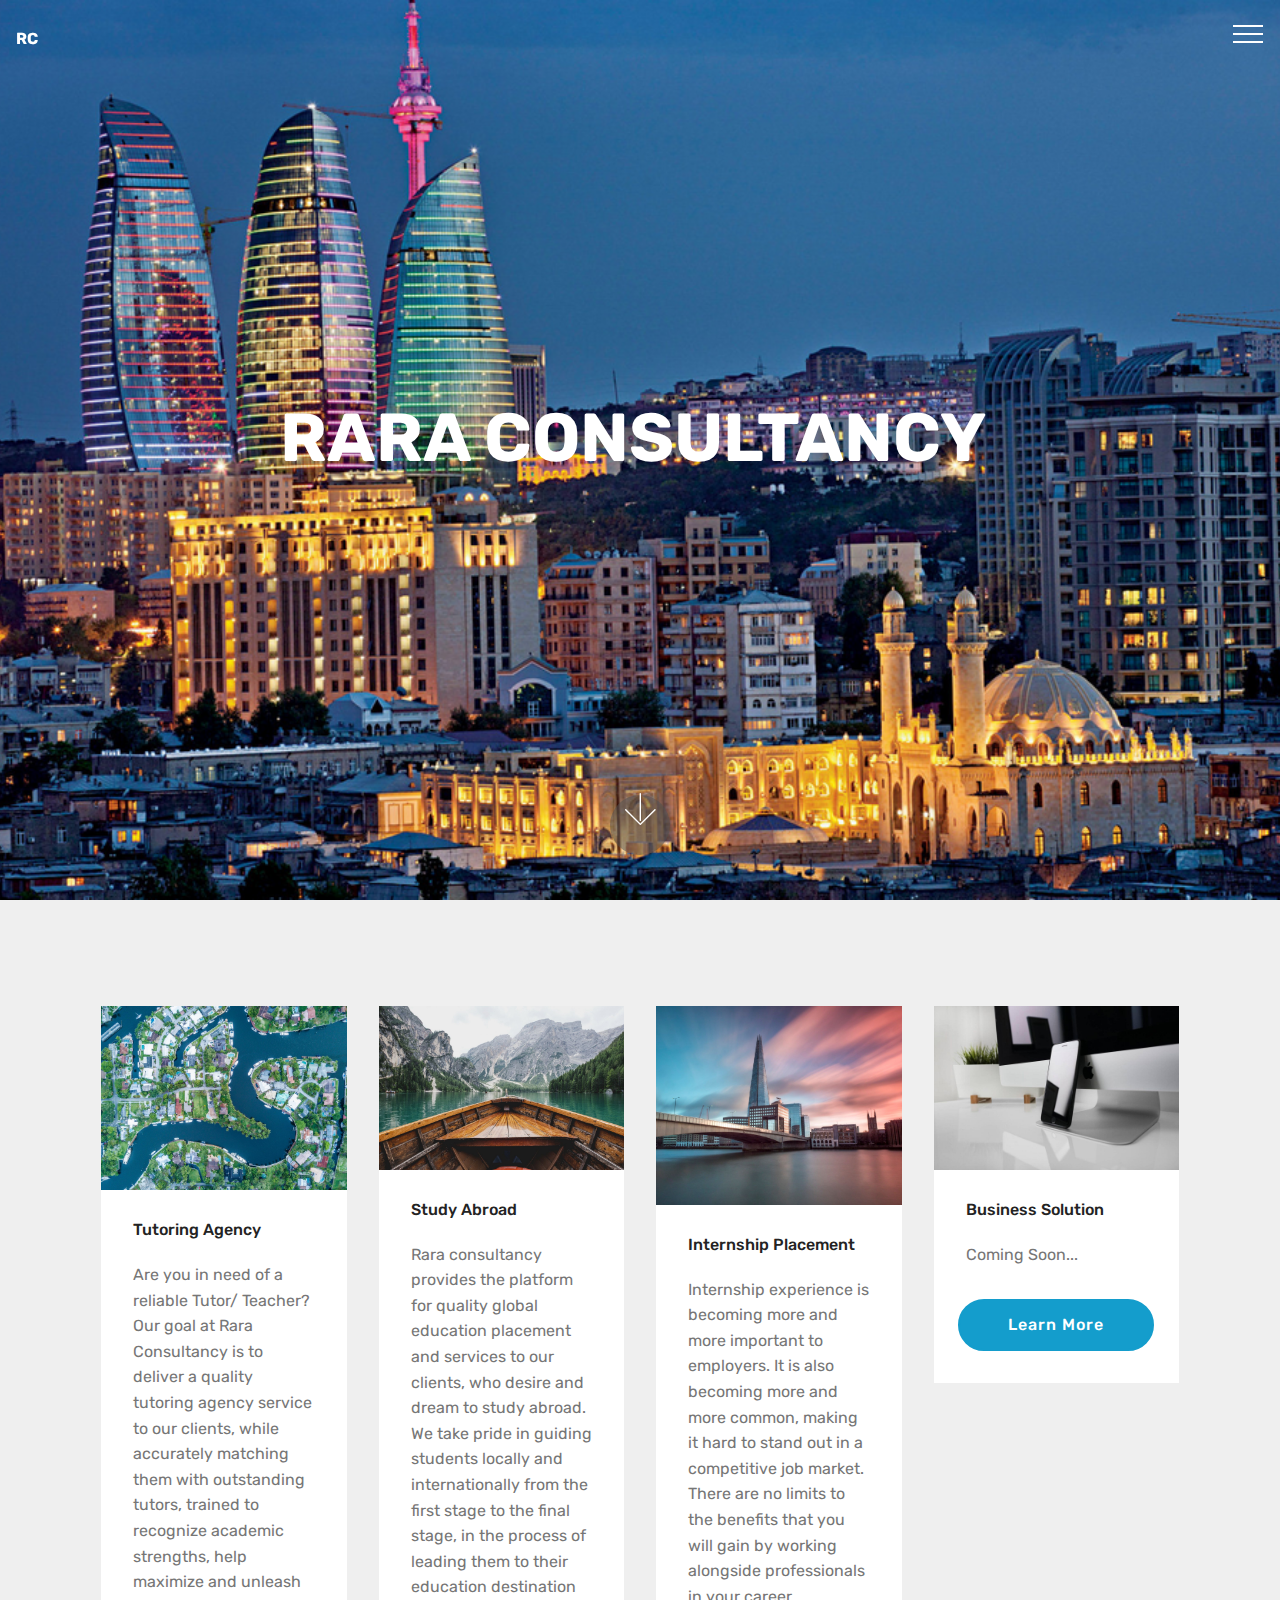
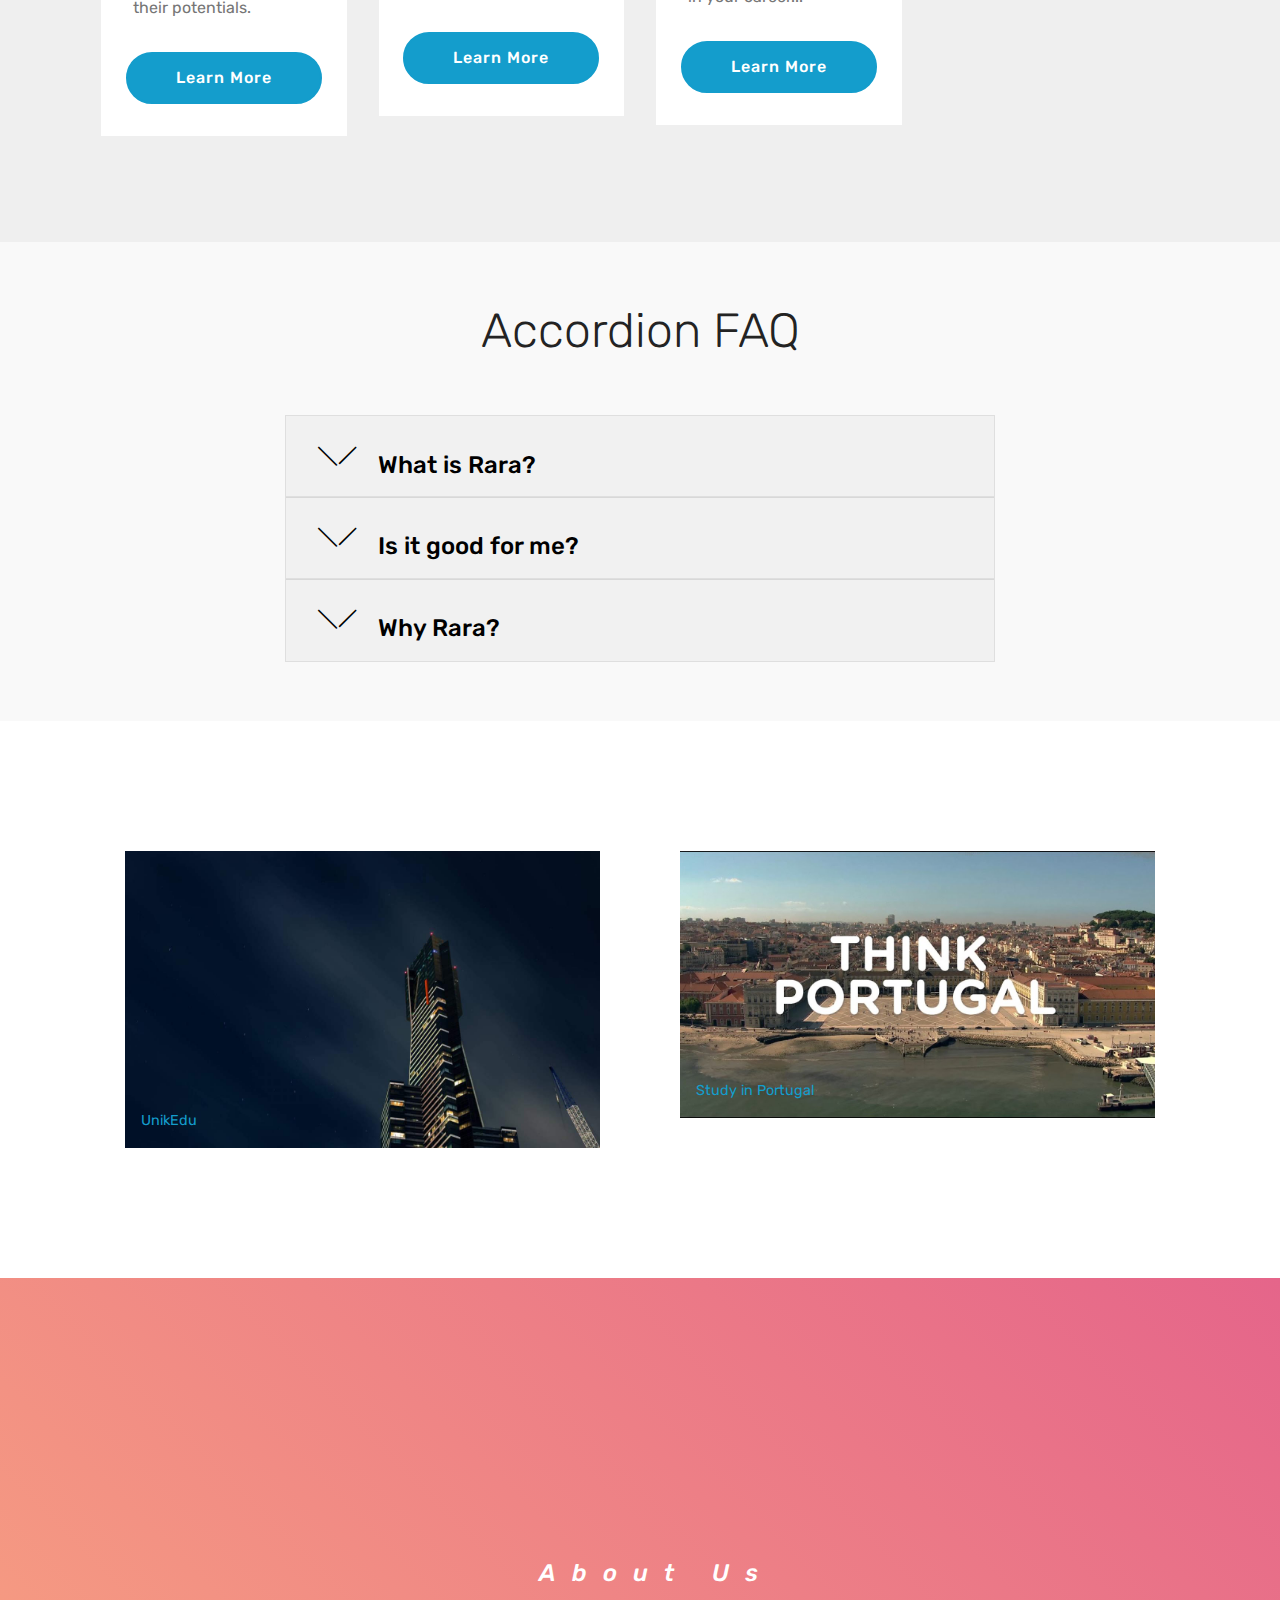
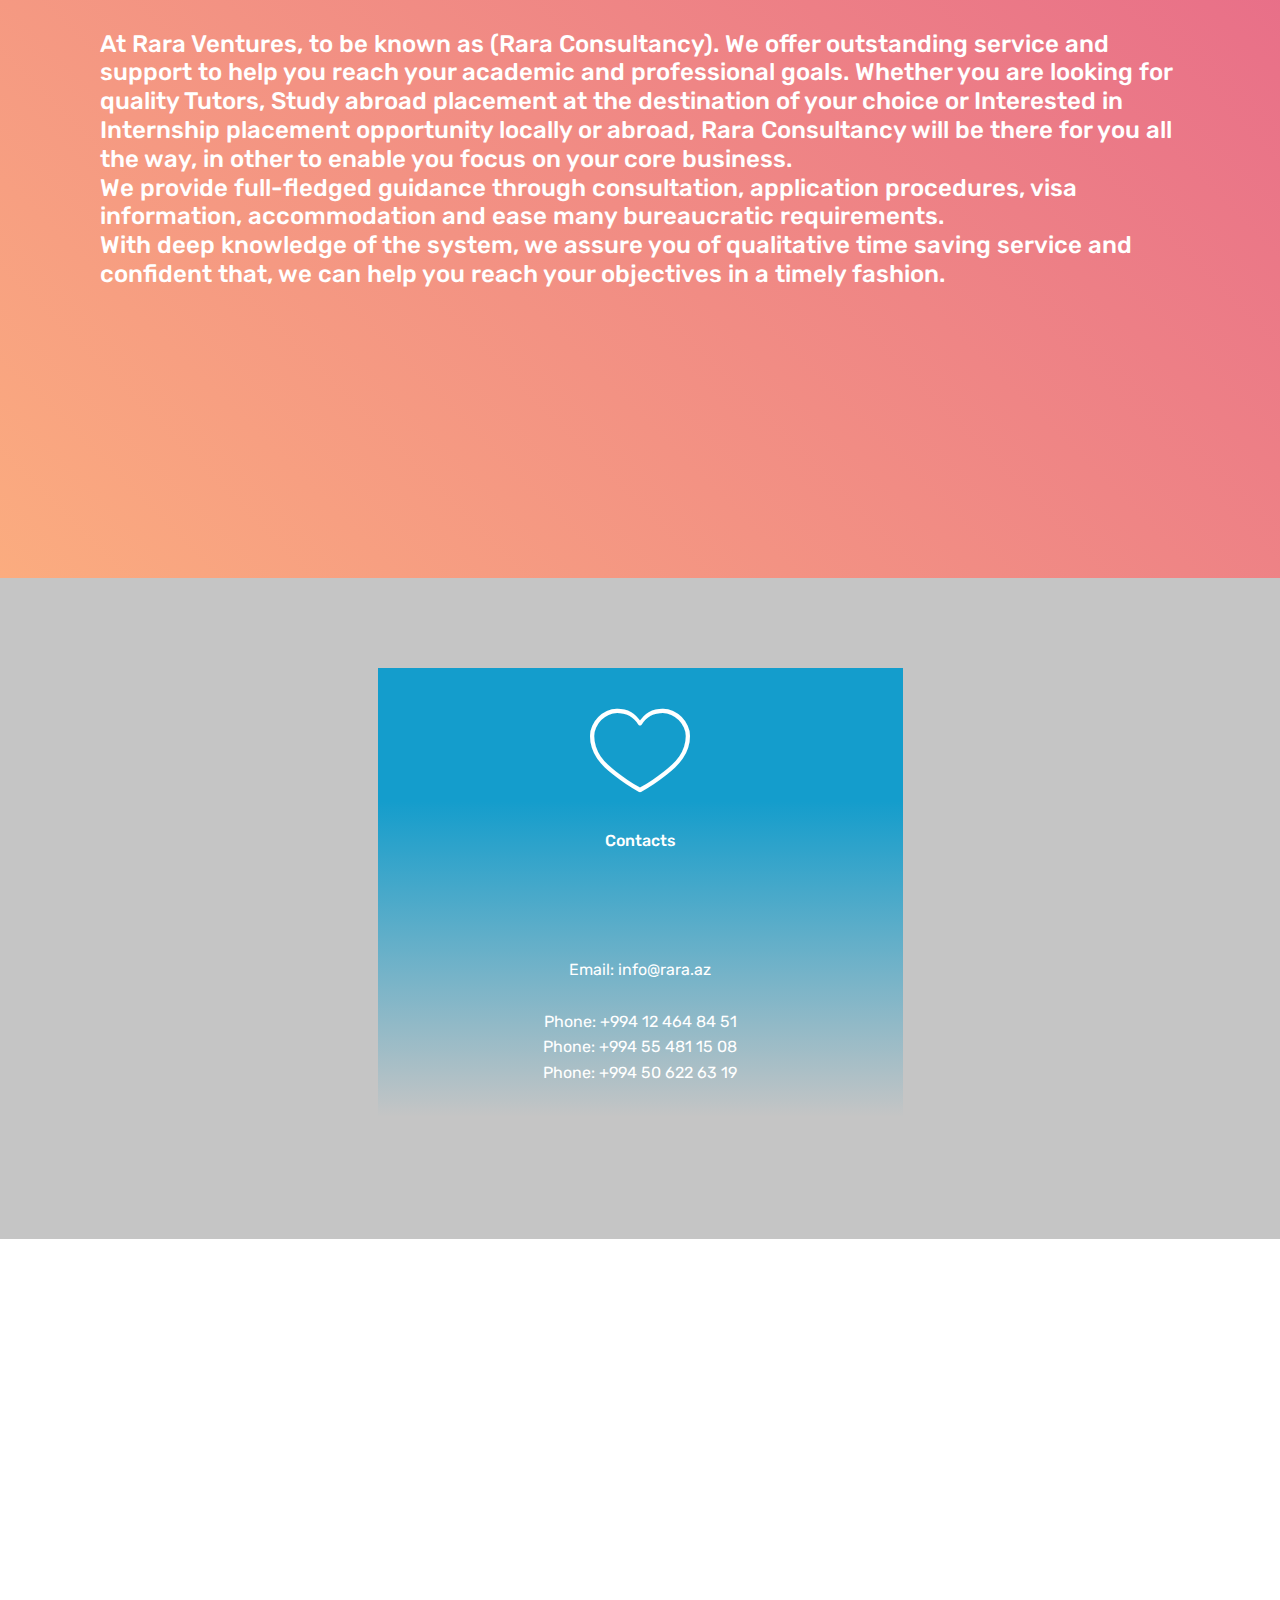
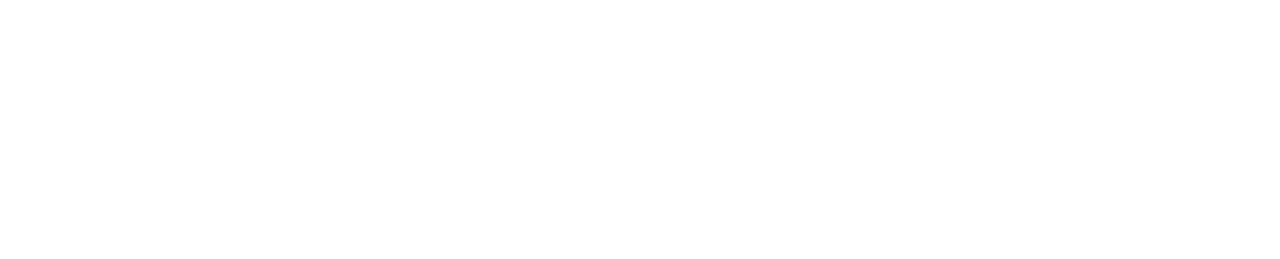
==== index.html @ 23e04c6b "create github pages" ====
<!DOCTYPE html>
<html >
<head>
  <!-- Site made with Mobirise Website Builder v4.6.5, https://mobirise.com -->
  <meta charset="UTF-8">
  <meta http-equiv="X-UA-Compatible" content="IE=edge">
  <meta name="generator" content="Mobirise v4.6.5, mobirise.com">
  <meta name="viewport" content="width=device-width, initial-scale=1, minimum-scale=1">
  <link rel="shortcut icon" href="assets/images/smashicons-128x128-1.png" type="image/x-icon">
  <meta name="description" content="">
  <title>Home</title>
  <link rel="stylesheet" href="assets/web/assets/mobirise-icons/mobirise-icons.css">
  <link rel="stylesheet" href="assets/tether/tether.min.css">
  <link rel="stylesheet" href="assets/soundcloud-plugin/style.css">
  <link rel="stylesheet" href="assets/bootstrap/css/bootstrap.min.css">
  <link rel="stylesheet" href="assets/bootstrap/css/bootstrap-grid.min.css">
  <link rel="stylesheet" href="assets/bootstrap/css/bootstrap-reboot.min.css">
  <link rel="stylesheet" href="assets/socicon/css/styles.css">
  <link rel="stylesheet" href="assets/dropdown/css/style.css">
  <link rel="stylesheet" href="assets/theme/css/style.css">
  <link rel="stylesheet" href="assets/gallery/style.css">
  <link rel="stylesheet" href="assets/mobirise/css/mbr-additional.css" type="text/css">
  
  
  
</head>
<body>
  <section class="menu cid-qKWP7lBrrD" once="menu" id="menu1-5">

    

    <nav class="navbar navbar-expand beta-menu navbar-dropdown align-items-center collapsed bg-color transparent">
        <button class="navbar-toggler navbar-toggler-right" type="button" data-toggle="collapse" data-target="#navbarSupportedContent" aria-controls="navbarSupportedContent" aria-expanded="false" aria-label="Toggle navigation">
            <div class="hamburger">
                <span></span>
                <span></span>
                <span></span>
                <span></span>
            </div>
        </button>
        <div class="menu-logo">
            <div class="navbar-brand">
                
                <span class="navbar-caption-wrap"><a class="navbar-caption text-white display-4" href="index.html">RC</a></span>
            </div>
        </div>
        <div class="collapse navbar-collapse" id="navbarSupportedContent">
            <ul class="navbar-nav nav-dropdown nav-right" data-app-modern-menu="true"><li class="nav-item">
                    <a class="nav-link link text-white display-4" href="index.html">
                        <span class="mbri-home mbr-iconfont mbr-iconfont-btn">Home</span></a>
                </li><li class="nav-item dropdown open">
                    <a class="nav-link link text-white dropdown-toggle display-4" href="https://mobirise.com" data-toggle="dropdown-submenu" aria-expanded="true"><span class="mbri-smile-face mbr-iconfont mbr-iconfont-btn">More</span>
                        </a><div class="dropdown-menu"><a class="text-white dropdown-item display-4" href="index.html#header11-1o">About us</a><div class="dropdown open"><a class="text-white dropdown-item dropdown-toggle display-4" href="https://mobirise.com" aria-expanded="true" data-toggle="dropdown-submenu">Our Services</a><div class="dropdown-menu dropdown-submenu"><a class="text-white dropdown-item display-4" href="page8.html" aria-expanded="false">Tutoring agency</a><a class="text-white dropdown-item display-4" href="page9.html" aria-expanded="false">Study abroad</a><div class="dropdown"><a class="text-white dropdown-item dropdown-toggle display-4" href="https://mobirise.com" aria-expanded="false" data-toggle="dropdown-submenu">Internship placement</a><div class="dropdown-menu dropdown-submenu"><a class="text-white dropdown-item display-4" href="page10.html" aria-expanded="false">Apply-now</a></div></div><a class="text-white dropdown-item display-4" href="page11.html" aria-expanded="false">Business solution</a><a class="text-white dropdown-item display-4" href="page12.html" aria-expanded="false">English conversation</a></div></div><a class="text-white dropdown-item display-4" href="page4.html" aria-expanded="false">Tutor Request</a><a class="text-white dropdown-item display-4" href="page5.html" aria-expanded="false">Become a Tutor</a><div class="dropdown"><a class="text-white dropdown-item dropdown-toggle display-4" href="https://mobirise.com" aria-expanded="false" data-toggle="dropdown-submenu">Parthner with Us</a><div class="dropdown-menu dropdown-submenu"><a class="text-white dropdown-item display-4" href="page6.html" aria-expanded="false">Company</a><a class="text-white dropdown-item display-4" href="page7.html" aria-expanded="false">Agency / Institutions</a></div></div><a class="text-white dropdown-item display-4" href="index.html#features8-3a" aria-expanded="false">Contact</a></div>
                </li></ul>
            
        </div>
    </nav>
</section>

<section class="engine"><a href="https://mobirise.ws/h">make your own website</a></section><section class="cid-qKWOVXdc7Q mbr-fullscreen mbr-parallax-background" id="header2-4">

    

    

    <div class="container align-center">
        <div class="row justify-content-md-center">
            <div class="mbr-white col-md-10">
                <h1 class="mbr-section-title mbr-bold pb-3 mbr-fonts-style display-1">RARA CONSULTANCY&nbsp;</h1>
                
                
                
            </div>
        </div>
    </div>
    <div class="mbr-arrow hidden-sm-down" aria-hidden="true">
        <a href="#next">
            <i class="mbri-down mbr-iconfont"></i>
        </a>
    </div>
</section>

<section class="features3 cid-qKX1UUHc6v" id="features3-h">

    

    
    <div class="container">
        <div class="media-container-row">
            <div class="card p-3 col-12 col-md-6 col-lg-3">
                <div class="card-wrapper">
                    <div class="card-img">
                        <img src="assets/images/mbr-1441x1080.jpg" alt="Mobirise" title="">
                    </div>
                    <div class="card-box">
                        <h4 class="card-title mbr-fonts-style display-7">Tutoring Agency</h4>
                        <p class="mbr-text mbr-fonts-style display-7">
                            Are you in need of a reliable Tutor/ Teacher? Our goal at Rara Consultancy is to deliver a quality tutoring agency service to our clients, while accurately matching them with outstanding tutors, trained to recognize academic strengths, help maximize and unleash their potentials.
                        </p>
                    </div>
                    <div class="mbr-section-btn text-center"><a href="page8.html" class="btn btn-primary display-4">
                            Learn More
                        </a></div>
                </div>
            </div>

            <div class="card p-3 col-12 col-md-6 col-lg-3">
                <div class="card-wrapper">
                    <div class="card-img">
                        <img src="assets/images/mbr-1620x1080.jpg" alt="Mobirise" title="">
                    </div>
                    <div class="card-box">
                        <h4 class="card-title mbr-fonts-style display-7">Study Abroad</h4>
                        <p class="mbr-text mbr-fonts-style display-7">
                            Rara consultancy provides the platform for quality global education placement and services to our clients, who desire and dream to study abroad. We take pride in guiding students locally and internationally from the first stage to the final stage, in the process of leading them to their education destination
                        </p>
                    </div>
                    <div class="mbr-section-btn text-center"><a href="page9.html" class="btn btn-primary display-4">
                            Learn More
                        </a></div>
                </div>
            </div>

            <div class="card p-3 col-12 col-md-6 col-lg-3">
                <div class="card-wrapper">
                    <div class="card-img">
                        <img src="assets/images/mbr-1335x1080.jpg" alt="Mobirise" title="">
                    </div>
                    <div class="card-box">
                        <h4 class="card-title mbr-fonts-style display-7">Internship Placement</h4>
                        <p class="mbr-text mbr-fonts-style display-7">
                            Internship experience is becoming more and more important to employers. It is also becoming more and more common, making it hard to stand out in a competitive job market. There are no limits to the benefits that you will gain by working alongside professionals in your career...
                        </p>
                    </div>
                    <div class="mbr-section-btn text-center"><a href="page13.html" class="btn btn-primary display-4">
                            Learn More
                        </a></div>
                </div>
            </div>

            <div class="card p-3 col-12 col-md-6 col-lg-3">
                <div class="card-wrapper">
                    <div class="card-img">
                        <img src="assets/images/01.jpg" alt="Mobirise">
                    </div>
                    <div class="card-box">
                        <h4 class="card-title mbr-fonts-style display-7">Business Solution</h4>
                        <p class="mbr-text mbr-fonts-style display-7">
                           Coming Soon...</p>
                    </div>
                    <div class="mbr-section-btn text-center"><a href="page11.html" class="btn btn-primary display-4">
                            Learn More
                        </a></div>
                </div>
            </div>
        </div>
    </div>
</section>

<section class="accordion1 cid-qKWX88r9qv" id="accordion1-c">

    

    
    <div class="container">
        <div class="media-container-row">
            <div class="col-12 col-md-8">
                <div class="section-head text-center space30">
                    <h2 class="mbr-section-title pb-5 mbr-fonts-style display-2">
                        Accordion FAQ
                    </h2>
                </div>
                <div class="clearfix"></div>
                <div id="bootstrap-accordion_3" class="panel-group accordionStyles accordion" role="tablist" aria-multiselectable="true">
                    <div class="card">
                        <div class="card-header" role="tab" id="headingOne">
                            <a role="button" class="panel-title collapsed text-black" data-toggle="collapse" data-core="" href="#collapse1_3" aria-expanded="false" aria-controls="collapse1">
                                <h4 class="mbr-fonts-style display-5">
                                    <span class="sign mbr-iconfont mbri-arrow-down inactive"></span>
                                    What is Rara?
                                </h4>
                            </a>
                        </div>
                        <div id="collapse1_3" class="panel-collapse noScroll collapse " role="tabpanel" aria-labelledby="headingOne" data-parent="#bootstrap-accordion_3">
                            <div class="panel-body p-4">
                                <p class="mbr-fonts-style panel-text display-7">
                                   eeee</p>
                            </div>
                        </div>
                    </div>
                    <div class="card">
                        <div class="card-header" role="tab" id="headingTwo">
                            <a role="button" class="collapsed panel-title text-black" data-toggle="collapse" data-core="" href="#collapse2_3" aria-expanded="false" aria-controls="collapse2">
                                <h4 class="mbr-fonts-style display-5">
                                    <span class="sign mbr-iconfont mbri-arrow-down inactive"></span> Is it good for me?
                               </h4>
                            </a>
                            
                        </div>
                        <div id="collapse2_3" class="panel-collapse noScroll collapse" role="tabpanel" aria-labelledby="headingTwo" data-parent="#bootstrap-accordion_3">
                            <div class="panel-body p-4">
                                <p class="mbr-fonts-style panel-text display-7">
                                   rrrr</p>
                            </div>
                        </div>
                    </div>
                    <div class="card">
                        <div class="card-header" role="tab" id="headingThree">
                            <a role="button" class="collapsed text-black panel-title" data-toggle="collapse" data-core="" href="#collapse3_3" aria-expanded="false" aria-controls="collapse3">
                                <h4 class="mbr-fonts-style display-5">
                                    <span class="sign mbr-iconfont mbri-arrow-down inactive"></span> Why Rara?
                                </h4>
                            </a>
                        </div>
                        <div id="collapse3_3" class="panel-collapse noScroll collapse" role="tabpanel" aria-labelledby="headingThree" data-parent="#bootstrap-accordion_3">
                            <div class="panel-body p-4">
                                <p class="mbr-fonts-style panel-text display-7">rrrrr</p>
                            </div>
                        </div>
                    </div>
                    
                    
                    
                </div>
            </div>
        </div>
    </div>
</section>

<section class="mbr-gallery mbr-slider-carousel cid-qLdUeQg027" id="gallery1-1i">

    

    <div class="container">
        <div><!-- Filter --><!-- Gallery --><div class="mbr-gallery-row"><div class="mbr-gallery-layout-default"><div><div><div class="mbr-gallery-item mbr-gallery-item--p5" data-video-url="false" data-tags="Responsive"><div href="#lb-gallery1-1i" data-slide-to="0" data-toggle="modal"><img src="assets/images/gallery06.jpg" alt=""><span class="icon-focus"></span><span class="mbr-gallery-title mbr-fonts-style display-7"><a href="page2.html">UnikEdu</a></span></div></div><div class="mbr-gallery-item mbr-gallery-item--p5 video-slide" data-video-url="https://youtu.be/wBL8dC7_obY" data-tags="Animated"><div href="#lb-gallery1-1i" data-slide-to="1" data-toggle="modal"><div></div><img alt="" src="assets/images/2018-2-6-13-43-27-65186.jpg"><span class="icon-video"></span><span class="mbr-gallery-title mbr-fonts-style display-7"><a href="https://raraconsultancy.github.io/">Study in Portugal</a></span></div></div></div></div><div class="clearfix"></div></div></div><!-- Lightbox --><div data-app-prevent-settings="" class="mbr-slider modal fade carousel slide" tabindex="-1" data-keyboard="true" data-interval="false" id="lb-gallery1-1i"><div class="modal-dialog"><div class="modal-content"><div class="modal-body"><div class="carousel-inner"><div class="carousel-item"><img src="assets/images/gallery06.jpg" alt=""></div><div class="carousel-item active video-container"><img src="assets/images/gallery07.jpg" alt=""></div></div><a class="carousel-control carousel-control-prev" role="button" data-slide="prev" href="#lb-gallery1-1i"><span class="mbri-left mbr-iconfont" aria-hidden="true"></span><span class="sr-only">Previous</span></a><a class="carousel-control carousel-control-next" role="button" data-slide="next" href="#lb-gallery1-1i"><span class="mbri-right mbr-iconfont" aria-hidden="true"></span><span class="sr-only">Next</span></a><a class="close" href="#" role="button" data-dismiss="modal"><span class="sr-only">Close</span></a></div></div></div></div></div>
    </div>

</section>

<section class="header11 cid-qNdEJYADoC mbr-fullscreen" id="header11-1o">

    <!-- Block parameters controls (Blue "Gear" panel) -->
    
    <!-- End block parameters -->

    
    <div class="container align-left">
        <div class="media-container-column mbr-white col-md-12">
            <h3 class="mbr-section-subtitle py-3 mbr-fonts-style display-5">&nbsp; &nbsp; &nbsp; &nbsp; &nbsp; &nbsp; &nbsp; &nbsp; &nbsp; &nbsp; About Us</h3>
            <h1 class="mbr-section-title py-3 mbr-fonts-style display-5">At Rara Ventures, to be known as (Rara Consultancy). We offer outstanding service and support to help you reach your academic and professional goals. Whether you are looking for quality Tutors, Study abroad placement at the destination of your choice or Interested in Internship placement opportunity locally or abroad, Rara Consultancy will be there for you all the way, in other to enable you focus on your core business.
<div>
</div><div>We provide full-fledged guidance through consultation, application procedures, visa information, accommodation and ease many bureaucratic requirements.
</div><div>
</div><div>With deep knowledge of the system, we assure you of qualitative time saving service and confident that, we can help you reach your objectives in a timely fashion.</div></h1>
            
            
        </div>
    </div>

    
</section>

<section class="features8 cid-qNeknjpZY9 mbr-parallax-background" id="features8-3a">

    

    <div class="mbr-overlay" style="opacity: 0.2; background-color: rgb(35, 35, 35);">
    </div>

    <div class="container">
        <div class="media-container-row">

            <div class="card  col-12 col-md-6">
                <div class="card-img">
                    <span class="mbr-iconfont mbri-hearth"></span>
                </div>
                <div class="card-box align-center">
                    <h4 class="card-title mbr-fonts-style display-7">Contacts</h4>
                    <p class="mbr-text mbr-fonts-style display-7"><br><br>
<br>Email: info@rara.az                    
<br>
<br>Phone: +994 12 464 84 51 <br>              Phone: +994 55 481 15 08
<br>Phone: +994 50 622 63 19<br></p>
                    
                </div>
            </div>

            

            

            
        </div>
    </div>
</section>

<section class="cid-qNdFnEukZH mbr-reveal" id="footer2-1p">

    

    

    <div class="container">
        <div class="media-container-row content mbr-white">
            <div class="col-12 col-md-3 mbr-fonts-style display-7">
                <p class="mbr-text">
                    <strong>Address</strong>
                    <br>
                    <br>Baki , Nərimanov, Ə.Rəcəbli-2&nbsp;<br>küç 30&nbsp;<br>(Srat Store ,3-cü mərtəbə )<br><br><br><strong>Contacts</strong>&nbsp;<br><br></p><h6>Email: info@rara.az &nbsp; &nbsp; &nbsp; &nbsp; &nbsp; &nbsp; &nbsp; &nbsp; &nbsp; &nbsp;</h6>Phone: +994 12 464 84 51 &nbsp; &nbsp; &nbsp; &nbsp; &nbsp; &nbsp; &nbsp; Phone: +994 55 481 15 08<br>Phone: +994 50 622 63 19<br><br><p></p>
            </div>
            <div class="col-12 col-md-3 mbr-fonts-style display-7">
                <p class="mbr-text"><br>
                    <br><br></p>
            </div>
            <div class="col-12 col-md-6">
                <div class="google-map"><iframe frameborder="0" style="border:0" src="https://www.google.com/maps/embed/v1/place?key=AIzaSyA0Dx_boXQiwvdz8sJHoYeZNVTdoWONYkU&amp;q=place_id:ChIJeYfUj1Z9MEARqQdgDS8yzJ4" allowfullscreen=""></iframe></div>
            </div>
        </div>
        <div class="footer-lower">
            <div class="media-container-row">
                <div class="col-sm-12">
                    <hr>
                </div>
            </div>
            <div class="media-container-row mbr-white">
                <div class="col-sm-6 copyright">
                    <p class="mbr-text mbr-fonts-style display-7">
                        © Copyright 2018 RARA - All Rights Reserved &nbsp; &nbsp; &nbsp; &nbsp; &nbsp; &nbsp; &nbsp; &nbsp; &nbsp; <br>&nbsp;<a href="https://www.instagram.com/emin__i/">Developer : &nbsp;Emin Ismayilov &nbsp;( intagram: emin__i )&nbsp;</a></p>
                </div>
                <div class="col-md-6">
                    <div class="social-list align-right">
                        <div class="soc-item">
                            <a href="https://www.instagram.com/emin__i/">
                                <span class="mbr-iconfont mbr-iconfont-social socicon-instagram socicon"></span>
                            </a>
                        </div>
                        
                        
                        
                        
                        
                    </div>
                </div>
            </div>
        </div>
    </div>
</section>


  <script src="assets/web/assets/jquery/jquery.min.js"></script>
  <script src="assets/popper/popper.min.js"></script>
  <script src="assets/tether/tether.min.js"></script>
  <script src="assets/bootstrap/js/bootstrap.min.js"></script>
  <script src="assets/dropdown/js/script.min.js"></script>
  <script src="assets/touchswipe/jquery.touch-swipe.min.js"></script>
  <script src="assets/smoothscroll/smooth-scroll.js"></script>
  <script src="assets/mbr-switch-arrow/mbr-switch-arrow.js"></script>
  <script src="assets/masonry/masonry.pkgd.min.js"></script>
  <script src="assets/imagesloaded/imagesloaded.pkgd.min.js"></script>
  <script src="assets/bootstrapcarouselswipe/bootstrap-carousel-swipe.js"></script>
  <script src="assets/vimeoplayer/jquery.mb.vimeo_player.js"></script>
  <script src="assets/parallax/jarallax.min.js"></script>
  <script src="assets/theme/js/script.js"></script>
  <script src="assets/gallery/player.min.js"></script>
  <script src="assets/gallery/script.js"></script>
  <script src="assets/slidervideo/script.js"></script>
  
  
</body>
</html>
---- assets/web/assets/mobirise-icons/mobirise-icons.css ----
@font-face {
  font-family: 'MobiriseIcons';
  src:  url('mobirise-icons.eot?spat4u');
  src:  url('mobirise-icons.eot?spat4u#iefix') format('embedded-opentype'),
    url('mobirise-icons.ttf?spat4u') format('truetype'),
    url('mobirise-icons.woff?spat4u') format('woff'),
    url('mobirise-icons.svg?spat4u#MobiriseIcons') format('svg');
  font-weight: normal;
  font-style: normal;
}

[class^="mbri-"], [class*=" mbri-"] {
  /* use !important to prevent issues with browser extensions that change fonts */
  font-family: MobiriseIcons !important;
  speak: none;
  font-style: normal;
  font-weight: normal;
  font-variant: normal;
  text-transform: none;
  line-height: 1;

  /* Better Font Rendering =========== */
  -webkit-font-smoothing: antialiased;
  -moz-osx-font-smoothing: grayscale;
}

.mbri-add-submenu:before {
  content: "\e900";
}
.mbri-alert:before {
  content: "\e901";
}
.mbri-align-center:before {
  content: "\e902";
}
.mbri-align-justify:before {
  content: "\e903";
}
.mbri-align-left:before {
  content: "\e904";
}
.mbri-align-right:before {
  content: "\e905";
}
.mbri-android:before {
  content: "\e906";
}
.mbri-apple:before {
  content: "\e907";
}
.mbri-arrow-down:before {
  content: "\e908";
}
.mbri-arrow-next:before {
  content: "\e909";
}
.mbri-arrow-prev:before {
  content: "\e90a";
}
.mbri-arrow-up:before {
  content: "\e90b";
}
.mbri-bold:before {
  content: "\e90c";
}
.mbri-bookmark:before {
  content: "\e90d";
}
.mbri-bootstrap:before {
  content: "\e90e";
}
.mbri-briefcase:before {
  content: "\e90f";
}
.mbri-browse:before {
  content: "\e910";
}
.mbri-bulleted-list:before {
  content: "\e911";
}
.mbri-calendar:before {
  content: "\e912";
}
.mbri-camera:before {
  content: "\e913";
}
.mbri-cart-add:before {
  content: "\e914";
}
.mbri-cart-full:before {
  content: "\e915";
}
.mbri-cash:before {
  content: "\e916";
}
.mbri-change-style:before {
  content: "\e917";
}
.mbri-chat:before {
  content: "\e918";
}
.mbri-clock:before {
  content: "\e919";
}
.mbri-close:before {
  content: "\e91a";
}
.mbri-cloud:before {
  content: "\e91b";
}
.mbri-code:before {
  content: "\e91c";
}
.mbri-contact-form:before {
  content: "\e91d";
}
.mbri-credit-card:before {
  content: "\e91e";
}
.mbri-cursor-click:before {
  content: "\e91f";
}
.mbri-cust-feedback:before {
  content: "\e920";
}
.mbri-database:before {
  content: "\e921";
}
.mbri-delivery:before {
  content: "\e922";
}
.mbri-desktop:before {
  content: "\e923";
}
.mbri-devices:before {
  content: "\e924";
}
.mbri-down:before {
  content: "\e925";
}
.mbri-download:before {
  content: "\e989";
}
.mbri-drag-n-drop:before {
  content: "\e927";
}
.mbri-drag-n-drop2:before {
  content: "\e928";
}
.mbri-edit:before {
  content: "\e929";
}
.mbri-edit2:before {
  content: "\e92a";
}
.mbri-error:before {
  content: "\e92b";
}
.mbri-extension:before {
  content: "\e92c";
}
.mbri-features:before {
  content: "\e92d";
}
.mbri-file:before {
  content: "\e92e";
}
.mbri-flag:before {
  content: "\e92f";
}
.mbri-folder:before {
  content: "\e930";
}
.mbri-gift:before {
  content: "\e931";
}
.mbri-github:before {
  content: "\e932";
}
.mbri-globe:before {
  content: "\e933";
}
.mbri-globe-2:before {
  content: "\e934";
}
.mbri-growing-chart:before {
  content: "\e935";
}
.mbri-hearth:before {
  content: "\e936";
}
.mbri-help:before {
  content: "\e937";
}
.mbri-home:before {
  content: "\e938";
}
.mbri-hot-cup:before {
  content: "\e939";
}
.mbri-idea:before {
  content: "\e93a";
}
.mbri-image-gallery:before {
  content: "\e93b";
}
.mbri-image-slider:before {
  content: "\e93c";
}
.mbri-info:before {
  content: "\e93d";
}
.mbri-italic:before {
  content: "\e93e";
}
.mbri-key:before {
  content: "\e93f";
}
.mbri-laptop:before {
  content: "\e940";
}
.mbri-layers:before {
  content: "\e941";
}
.mbri-left-right:before {
  content: "\e942";
}
.mbri-left:before {
  content: "\e943";
}
.mbri-letter:before {
  content: "\e944";
}
.mbri-like:before {
  content: "\e945";
}
.mbri-link:before {
  content: "\e946";
}
.mbri-lock:before {
  content: "\e947";
}
.mbri-login:before {
  content: "\e948";
}
.mbri-logout:before {
  content: "\e949";
}
.mbri-magic-stick:before {
  content: "\e94a";
}
.mbri-map-pin:before {
  content: "\e94b";
}
.mbri-menu:before {
  content: "\e94c";
}
.mbri-mobile:before {
  content: "\e94d";
}
.mbri-mobile2:before {
  content: "\e94e";
}
.mbri-mobirise:before {
  content: "\e94f";
}
.mbri-more-horizontal:before {
  content: "\e950";
}
.mbri-more-vertical:before {
  content: "\e951";
}
.mbri-music:before {
  content: "\e952";
}
.mbri-new-file:before {
  content: "\e953";
}
.mbri-numbered-list:before {
  content: "\e954";
}
.mbri-opened-folder:before {
  content: "\e955";
}
.mbri-pages:before {
  content: "\e956";
}
.mbri-paper-plane:before {
  content: "\e957";
}
.mbri-paperclip:before {
  content: "\e958";
}
.mbri-photo:before {
  content: "\e959";
}
.mbri-photos:before {
  content: "\e95a";
}
.mbri-pin:before {
  content: "\e95b";
}
.mbri-play:before {
  content: "\e95c";
}
.mbri-plus:before {
  content: "\e95d";
}
.mbri-preview:before {
  content: "\e95e";
}
.mbri-print:before {
  content: "\e95f";
}
.mbri-protect:before {
  content: "\e960";
}
.mbri-question:before {
  content: "\e961";
}
.mbri-quote-left:before {
  content: "\e962";
}
.mbri-quote-right:before {
  content: "\e963";
}
.mbri-refresh:before {
  content: "\e964";
}
.mbri-responsive:before {
  content: "\e965";
}
.mbri-right:before {
  content: "\e966";
}
.mbri-rocket:before {
  content: "\e967";
}
.mbri-sad-face:before {
  content: "\e968";
}
.mbri-sale:before {
  content: "\e969";
}
.mbri-save:before {
  content: "\e96a";
}
.mbri-search:before {
  content: "\e96b";
}
.mbri-setting:before {
  content: "\e96c";
}
.mbri-setting2:before {
  content: "\e96d";
}
.mbri-setting3:before {
  content: "\e96e";
}
.mbri-share:before {
  content: "\e96f";
}
.mbri-shopping-bag:before {
  content: "\e970";
}
.mbri-shopping-basket:before {
  content: "\e971";
}
.mbri-shopping-cart:before {
  content: "\e972";
}
.mbri-sites:before {
  content: "\e973";
}
.mbri-smile-face:before {
  content: "\e974";
}
.mbri-speed:before {
  content: "\e975";
}
.mbri-star:before {
  content: "\e976";
}
.mbri-success:before {
  content: "\e977";
}
.mbri-sun:before {
  content: "\e978";
}
.mbri-sun2:before {
  content: "\e979";
}
.mbri-tablet:before {
  content: "\e97a";
}
.mbri-tablet-vertical:before {
  content: "\e97b";
}
.mbri-target:before {
  content: "\e97c";
}
.mbri-timer:before {
  content: "\e97d";
}
.mbri-to-ftp:before {
  content: "\e97e";
}
.mbri-to-local-drive:before {
  content: "\e97f";
}
.mbri-touch-swipe:before {
  content: "\e980";
}
.mbri-touch:before {
  content: "\e981";
}
.mbri-trash:before {
  content: "\e982";
}
.mbri-underline:before {
  content: "\e983";
}
.mbri-unlink:before {
  content: "\e984";
}
.mbri-unlock:before {
  content: "\e985";
}
.mbri-up-down:before {
  content: "\e986";
}
.mbri-up:before {
  content: "\e987";
}
.mbri-update:before {
  content: "\e988";
}
.mbri-upload:before {
 content: "\e926"; 
}
.mbri-user:before {
  content: "\e98a";
}
.mbri-user2:before {
  content: "\e98b";
}
.mbri-users:before {
  content: "\e98c";
}
.mbri-video:before {
  content: "\e98d";
}
.mbri-video-play:before {
  content: "\e98e";
}
.mbri-watch:before {
  content: "\e98f";
}
.mbri-website-theme:before {
  content: "\e990";
}
.mbri-wifi:before {
  content: "\e991";
}
.mbri-windows:before {
  content: "\e992";
}
.mbri-zoom-out:before {
  content: "\e993";
}
.mbri-redo:before {
  content: "\e994";
}
.mbri-undo:before {
  content: "\e995";
}
---- assets/soundcloud-plugin/style.css ----
.addons-container {
  position: relative;
  margin-left: auto;
  margin-right: auto;
  padding-right: 15px;
  padding-left: 15px; }
  @media (min-width: 576px) {
    .addons-container {
      padding-right: 15px;
      padding-left: 15px; } }
  @media (min-width: 768px) {
    .addons-container {
      padding-right: 15px;
      padding-left: 15px; } }
  @media (min-width: 992px) {
    .addons-container {
      padding-right: 15px;
      padding-left: 15px; } }
  @media (min-width: 1200px) {
    .addons-container {
      padding-right: 15px;
      padding-left: 15px; } }
  @media (min-width: 576px) {
    .addons-container {
      width: 540px;
      max-width: 100%; } }
  @media (min-width: 768px) {
    .addons-container {
      width: 720px;
      max-width: 100%; } }
  @media (min-width: 992px) {
    .addons-container {
      width: 960px;
      max-width: 100%; } }
  @media (min-width: 1200px) {
    .addons-container {
      width: 1140px;
      max-width: 100%; } }

.addons-container-inner{
    position: relative;
    width: 100%;
    min-height: 1px;
    padding-right: 15px;
    padding-left: 15px;
}
@media (min-width: 567px) {
    .addons-container-inner{
        -ms-flex: 0 0 66.666667%;
        flex: 0 0 66.666667%;
        max-width: 66.666667%;
    }
}
.addons-row{
    display: flex;
    justify-content:center;
}
---- assets/socicon/css/styles.css ----
@charset "UTF-8";

@font-face {
  font-family: "socicon";
  src:url("../fonts/socicon.eot");
  src:url("../fonts/socicon.eot?#iefix") format("embedded-opentype"),
    url("../fonts/socicon.woff") format("woff"),
    url("../fonts/socicon.ttf") format("truetype"),
    url("../fonts/socicon.svg#socicon") format("svg");
  font-weight: normal;
  font-style: normal;

}

[data-icon]:before {
  font-family: "socicon" !important;
  content: attr(data-icon);
  font-style: normal !important;
  font-weight: normal !important;
  font-variant: normal !important;
  text-transform: none !important;
  speak: none;
  line-height: 1;
  -webkit-font-smoothing: antialiased;
  -moz-osx-font-smoothing: grayscale;
}

[class^="socicon-"]:before,
[class*=" socicon-"]:before {
  font-family: "socicon" !important;
  font-style: normal !important;
  font-weight: normal !important;
  font-variant: normal !important;
  text-transform: none !important;
  speak: none;
  line-height: 1;
  -webkit-font-smoothing: antialiased;
  -moz-osx-font-smoothing: grayscale;
}

.socicon-modelmayhem:before {
  content: "\e000";
}
.socicon-mixcloud:before {
  content: "\e001";
}
.socicon-drupal:before {
  content: "\e002";
}
.socicon-swarm:before {
  content: "\e003";
}
.socicon-istock:before {
  content: "\e004";
}
.socicon-yammer:before {
  content: "\e005";
}
.socicon-ello:before {
  content: "\e006";
}
.socicon-stackoverflow:before {
  content: "\e007";
}
.socicon-persona:before {
  content: "\e008";
}
.socicon-triplej:before {
  content: "\e009";
}
.socicon-houzz:before {
  content: "\e00a";
}
.socicon-rss:before {
  content: "\e00b";
}
.socicon-paypal:before {
  content: "\e00c";
}
.socicon-odnoklassniki:before {
  content: "\e00d";
}
.socicon-airbnb:before {
  content: "\e00e";
}
.socicon-periscope:before {
  content: "\e00f";
}
.socicon-outlook:before {
  content: "\e010";
}
.socicon-coderwall:before {
  content: "\e011";
}
.socicon-tripadvisor:before {
  content: "\e012";
}
.socicon-appnet:before {
  content: "\e013";
}
.socicon-goodreads:before {
  content: "\e014";
}
.socicon-tripit:before {
  content: "\e015";
}
.socicon-lanyrd:before {
  content: "\e016";
}
.socicon-slideshare:before {
  content: "\e017";
}
.socicon-buffer:before {
  content: "\e018";
}
.socicon-disqus:before {
  content: "\e019";
}
.socicon-vkontakte:before {
  content: "\e01a";
}
.socicon-whatsapp:before {
  content: "\e01b";
}
.socicon-patreon:before {
  content: "\e01c";
}
.socicon-storehouse:before {
  content: "\e01d";
}
.socicon-pocket:before {
  content: "\e01e";
}
.socicon-mail:before {
  content: "\e01f";
}
.socicon-blogger:before {
  content: "\e020";
}
.socicon-technorati:before {
  content: "\e021";
}
.socicon-reddit:before {
  content: "\e022";
}
.socicon-dribbble:before {
  content: "\e023";
}
.socicon-stumbleupon:before {
  content: "\e024";
}
.socicon-digg:before {
  content: "\e025";
}
.socicon-envato:before {
  content: "\e026";
}
.socicon-behance:before {
  content: "\e027";
}
.socicon-delicious:before {
  content: "\e028";
}
.socicon-deviantart:before {
  content: "\e029";
}
.socicon-forrst:before {
  content: "\e02a";
}
.socicon-play:before {
  content: "\e02b";
}
.socicon-zerply:before {
  content: "\e02c";
}
.socicon-wikipedia:before {
  content: "\e02d";
}
.socicon-apple:before {
  content: "\e02e";
}
.socicon-flattr:before {
  content: "\e02f";
}
.socicon-github:before {
  content: "\e030";
}
.socicon-renren:before {
  content: "\e031";
}
.socicon-friendfeed:before {
  content: "\e032";
}
.socicon-newsvine:before {
  content: "\e033";
}
.socicon-identica:before {
  content: "\e034";
}
.socicon-bebo:before {
  content: "\e035";
}
.socicon-zynga:before {
  content: "\e036";
}
.socicon-steam:before {
  content: "\e037";
}
.socicon-xbox:before {
  content: "\e038";
}
.socicon-windows:before {
  content: "\e039";
}
.socicon-qq:before {
  content: "\e03a";
}
.socicon-douban:before {
  content: "\e03b";
}
.socicon-meetup:before {
  content: "\e03c";
}
.socicon-playstation:before {
  content: "\e03d";
}
.socicon-android:before {
  content: "\e03e";
}
.socicon-snapchat:before {
  content: "\e03f";
}
.socicon-twitter:before {
  content: "\e040";
}
.socicon-facebook:before {
  content: "\e041";
}
.socicon-googleplus:before {
  content: "\e042";
}
.socicon-pinterest:before {
  content: "\e043";
}
.socicon-foursquare:before {
  content: "\e044";
}
.socicon-yahoo:before {
  content: "\e045";
}
.socicon-skype:before {
  content: "\e046";
}
.socicon-yelp:before {
  content: "\e047";
}
.socicon-feedburner:before {
  content: "\e048";
}
.socicon-linkedin:before {
  content: "\e049";
}
.socicon-viadeo:before {
  content: "\e04a";
}
.socicon-xing:before {
  content: "\e04b";
}
.socicon-myspace:before {
  content: "\e04c";
}
.socicon-soundcloud:before {
  content: "\e04d";
}
.socicon-spotify:before {
  content: "\e04e";
}
.socicon-grooveshark:before {
  content: "\e04f";
}
.socicon-lastfm:before {
  content: "\e050";
}
.socicon-youtube:before {
  content: "\e051";
}
.socicon-vimeo:before {
  content: "\e052";
}
.socicon-dailymotion:before {
  content: "\e053";
}
.socicon-vine:before {
  content: "\e054";
}
.socicon-flickr:before {
  content: "\e055";
}
.socicon-500px:before {
  content: "\e056";
}
.socicon-wordpress:before {
  content: "\e058";
}
.socicon-tumblr:before {
  content: "\e059";
}
.socicon-twitch:before {
  content: "\e05a";
}
.socicon-8tracks:before {
  content: "\e05b";
}
.socicon-amazon:before {
  content: "\e05c";
}
.socicon-icq:before {
  content: "\e05d";
}
.socicon-smugmug:before {
  content: "\e05e";
}
.socicon-ravelry:before {
  content: "\e05f";
}
.socicon-weibo:before {
  content: "\e060";
}
.socicon-baidu:before {
  content: "\e061";
}
.socicon-angellist:before {
  content: "\e062";
}
.socicon-ebay:before {
  content: "\e063";
}
.socicon-imdb:before {
  content: "\e064";
}
.socicon-stayfriends:before {
  content: "\e065";
}
.socicon-residentadvisor:before {
  content: "\e066";
}
.socicon-google:before {
  content: "\e067";
}
.socicon-yandex:before {
  content: "\e068";
}
.socicon-sharethis:before {
  content: "\e069";
}
.socicon-bandcamp:before {
  content: "\e06a";
}
.socicon-itunes:before {
  content: "\e06b";
}
.socicon-deezer:before {
  content: "\e06c";
}
.socicon-telegram:before {
  content: "\e06e";
}
.socicon-openid:before {
  content: "\e06f";
}
.socicon-amplement:before {
  content: "\e070";
}
.socicon-viber:before {
  content: "\e071";
}
.socicon-zomato:before {
  content: "\e072";
}
.socicon-draugiem:before {
  content: "\e074";
}
.socicon-endomodo:before {
  content: "\e075";
}
.socicon-filmweb:before {
  content: "\e076";
}
.socicon-stackexchange:before {
  content: "\e077";
}
.socicon-wykop:before {
  content: "\e078";
}
.socicon-teamspeak:before {
  content: "\e079";
}
.socicon-teamviewer:before {
  content: "\e07a";
}
.socicon-ventrilo:before {
  content: "\e07b";
}
.socicon-younow:before {
  content: "\e07c";
}
.socicon-raidcall:before {
  content: "\e07d";
}
.socicon-mumble:before {
  content: "\e07e";
}
.socicon-medium:before {
  content: "\e06d";
}
.socicon-bebee:before {
  content: "\e07f";
}
.socicon-hitbox:before {
  content: "\e080";
}
.socicon-reverbnation:before {
  content: "\e081";
}
.socicon-formulr:before {
  content: "\e082";
}
.socicon-instagram:before {
  content: "\e057";
}
.socicon-battlenet:before {
  content: "\e083";
}
.socicon-chrome:before {
  content: "\e084";
}
.socicon-discord:before {
  content: "\e086";
}
.socicon-issuu:before {
  content: "\e087";
}
.socicon-macos:before {
  content: "\e088";
}
.socicon-firefox:before {
  content: "\e089";
}
.socicon-opera:before {
  content: "\e08d";
}
.socicon-keybase:before {
  content: "\e090";
}
.socicon-alliance:before {
  content: "\e091";
}
.socicon-livejournal:before {
  content: "\e092";
}
.socicon-googlephotos:before {
  content: "\e093";
}
.socicon-horde:before {
  content: "\e094";
}
.socicon-etsy:before {
  content: "\e095";
}
.socicon-zapier:before {
  content: "\e096";
}
.socicon-google-scholar:before {
  content: "\e097";
}
.socicon-researchgate:before {
  content: "\e098";
}
.socicon-wechat:before {
  content: "\e099";
}
.socicon-strava:before {
  content: "\e09a";
}
.socicon-line:before {
  content: "\e09b";
}
.socicon-lyft:before {
  content: "\e09c";
}
.socicon-uber:before {
  content: "\e09d";
}
.socicon-songkick:before {
  content: "\e09e";
}
.socicon-viewbug:before {
  content: "\e09f";
}
.socicon-googlegroups:before {
  content: "\e0a0";
}
.socicon-quora:before {
  content: "\e073";
}
.socicon-diablo:before {
  content: "\e085";
}
.socicon-blizzard:before {
  content: "\e0a1";
}
.socicon-hearthstone:before {
  content: "\e08b";
}
.socicon-heroes:before {
  content: "\e08a";
}
.socicon-overwatch:before {
  content: "\e08c";
}
.socicon-warcraft:before {
  content: "\e08e";
}
.socicon-starcraft:before {
  content: "\e08f";
}
.socicon-beam:before {
  content: "\e0a2";
}
.socicon-curse:before {
  content: "\e0a3";
}
.socicon-player:before {
  content: "\e0a4";
}
.socicon-streamjar:before {
  content: "\e0a5";
}
.socicon-nintendo:before {
  content: "\e0a6";
}
.socicon-hellocoton:before {
  content: "\e0a7";
}
---- assets/dropdown/css/style.css ----
.navbar-dropdown {
  left: 0;
  padding: 0;
  position: absolute;
  right: 0;
  top: 0;
  transition: all 0.45s ease;
  z-index: 1030;
  background: #282828; }
  .navbar-dropdown .navbar-logo {
    margin-right: 0.8rem;
    transition: margin 0.3s ease-in-out;
    vertical-align: middle; }
    .navbar-dropdown .navbar-logo img {
      height: 3.125rem;
      transition: all 0.3s ease-in-out; }
    .navbar-dropdown .navbar-logo.mbr-iconfont {
      font-size: 3.125rem;
      line-height: 3.125rem; }
  .navbar-dropdown .navbar-caption {
    font-weight: 700;
    white-space: normal;
    vertical-align: -4px;
    line-height: 3.125rem !important; }
    .navbar-dropdown .navbar-caption, .navbar-dropdown .navbar-caption:hover {
      color: inherit;
      text-decoration: none; }
  .navbar-dropdown .mbr-iconfont + .navbar-caption {
    vertical-align: -1px; }
  .navbar-dropdown.navbar-fixed-top {
    position: fixed; }
  .navbar-dropdown .navbar-brand span {
    vertical-align: -4px; }
  .navbar-dropdown.bg-color.transparent {
    background: none; }
  .navbar-dropdown.navbar-short .navbar-brand {
    padding: 0.625rem 0; }
    .navbar-dropdown.navbar-short .navbar-brand span {
      vertical-align: -1px; }
  .navbar-dropdown.navbar-short .navbar-caption {
    line-height: 2.375rem !important;
    vertical-align: -2px; }
  .navbar-dropdown.navbar-short .navbar-logo {
    margin-right: 0.5rem; }
    .navbar-dropdown.navbar-short .navbar-logo img {
      height: 2.375rem; }
    .navbar-dropdown.navbar-short .navbar-logo.mbr-iconfont {
      font-size: 2.375rem;
      line-height: 2.375rem; }
  .navbar-dropdown.navbar-short .mbr-table-cell {
    height: 3.625rem; }
  .navbar-dropdown .navbar-close {
    left: 0.6875rem;
    position: fixed;
    top: 0.75rem;
    z-index: 1000; }
  .navbar-dropdown .hamburger-icon {
    content: "";
    display: inline-block;
    vertical-align: middle;
    width: 16px;
    -webkit-box-shadow: 0 -6px 0 1px #282828,0 0 0 1px #282828,0 6px 0 1px #282828;
    -moz-box-shadow: 0 -6px 0 1px #282828,0 0 0 1px #282828,0 6px 0 1px #282828;
    box-shadow: 0 -6px 0 1px #282828,0 0 0 1px #282828,0 6px 0 1px #282828; }

.dropdown-menu .dropdown-toggle[data-toggle="dropdown-submenu"]::after {
  border-bottom: 0.35em solid transparent;
  border-left: 0.35em solid;
  border-right: 0;
  border-top: 0.35em solid transparent;
  margin-left: 0.3rem; }

.dropdown-menu .dropdown-item:focus {
  outline: 0; }

.nav-dropdown {
  font-size: 0.75rem;
  font-weight: 500;
  height: auto !important; }
  .nav-dropdown .nav-btn {
    padding-left: 1rem; }
  .nav-dropdown .link {
    margin: .667em 1.667em;
    font-weight: 500;
    padding: 0;
    transition: color .2s ease-in-out; }
    .nav-dropdown .link.dropdown-toggle {
      margin-right: 2.583em; }
      .nav-dropdown .link.dropdown-toggle::after {
        margin-left: .25rem;
        border-top: 0.35em solid;
        border-right: 0.35em solid transparent;
        border-left: 0.35em solid transparent;
        border-bottom: 0; }
      .nav-dropdown .link.dropdown-toggle[aria-expanded="true"] {
        margin: 0;
        padding: 0.667em 3.263em  0.667em 1.667em; }
  .nav-dropdown .link::after,
  .nav-dropdown .dropdown-item::after {
    color: inherit; }
  .nav-dropdown .btn {
    font-size: 0.75rem;
    font-weight: 700;
    letter-spacing: 0;
    margin-bottom: 0;
    padding-left: 1.25rem;
    padding-right: 1.25rem; }
  .nav-dropdown .dropdown-menu {
    border-radius: 0;
    border: 0;
    left: 0;
    margin: 0;
    padding-bottom: 1.25rem;
    padding-top: 1.25rem;
    position: relative; }
  .nav-dropdown .dropdown-submenu {
    margin-left: 0.125rem;
    top: 0; }
  .nav-dropdown .dropdown-item {
    font-weight: 500;
    line-height: 2;
    padding: 0.3846em 4.615em 0.3846em 1.5385em;
    position: relative;
    transition: color .2s ease-in-out, background-color .2s ease-in-out; }
    .nav-dropdown .dropdown-item::after {
      margin-top: -0.3077em;
      position: absolute;
      right: 1.1538em;
      top: 50%; }
    .nav-dropdown .dropdown-item:focus, .nav-dropdown .dropdown-item:hover {
      background: none; }

@media (max-width: 767px) {
  .nav-dropdown.navbar-toggleable-sm {
    bottom: 0;
    display: none;
    left: 0;
    overflow-x: hidden;
    position: fixed;
    top: 0;
    transform: translateX(-100%);
    -ms-transform: translateX(-100%);
    -webkit-transform: translateX(-100%);
    width: 18.75rem;
    z-index: 999; } }
.nav-dropdown.navbar-toggleable-xl {
  bottom: 0;
  display: none;
  left: 0;
  overflow-x: hidden;
  position: fixed;
  top: 0;
  transform: translateX(-100%);
  -ms-transform: translateX(-100%);
  -webkit-transform: translateX(-100%);
  width: 18.75rem;
  z-index: 999; }

.nav-dropdown-sm {
  display: block !important;
  overflow-x: hidden;
  overflow: auto;
  padding-top: 3.875rem; }
  .nav-dropdown-sm::after {
    content: "";
    display: block;
    height: 3rem;
    width: 100%; }
  .nav-dropdown-sm.collapse.in ~ .navbar-close {
    display: block !important; }
  .nav-dropdown-sm.collapsing, .nav-dropdown-sm.collapse.in {
    transform: translateX(0);
    -ms-transform: translateX(0);
    -webkit-transform: translateX(0);
    transition: all 0.25s ease-out;
    -webkit-transition: all 0.25s ease-out;
    background: #282828; }
  .nav-dropdown-sm.collapsing[aria-expanded="false"] {
    transform: translateX(-100%);
    -ms-transform: translateX(-100%);
    -webkit-transform: translateX(-100%); }
  .nav-dropdown-sm .nav-item {
    display: block;
    margin-left: 0 !important;
    padding-left: 0; }
  .nav-dropdown-sm .link,
  .nav-dropdown-sm .dropdown-item {
    border-top: 1px dotted rgba(255, 255, 255, 0.1);
    font-size: 0.8125rem;
    line-height: 1.6;
    margin: 0 !important;
    padding: 0.875rem 2.4rem 0.875rem 1.5625rem !important;
    position: relative;
    white-space: normal; }
    .nav-dropdown-sm .link:focus, .nav-dropdown-sm .link:hover,
    .nav-dropdown-sm .dropdown-item:focus,
    .nav-dropdown-sm .dropdown-item:hover {
      background: rgba(0, 0, 0, 0.2) !important;
      color: #c0a375; }
  .nav-dropdown-sm .nav-btn {
    position: relative;
    padding: 1.5625rem 1.5625rem 0 1.5625rem; }
    .nav-dropdown-sm .nav-btn::before {
      border-top: 1px dotted rgba(255, 255, 255, 0.1);
      content: "";
      left: 0;
      position: absolute;
      top: 0;
      width: 100%; }
    .nav-dropdown-sm .nav-btn + .nav-btn {
      padding-top: 0.625rem; }
      .nav-dropdown-sm .nav-btn + .nav-btn::before {
        display: none; }
  .nav-dropdown-sm .btn {
    padding: 0.625rem 0; }
  .nav-dropdown-sm .dropdown-toggle[data-toggle="dropdown-submenu"]::after {
    margin-left: .25rem;
    border-top: 0.35em solid;
    border-right: 0.35em solid transparent;
    border-left: 0.35em solid transparent;
    border-bottom: 0; }
  .nav-dropdown-sm .dropdown-toggle[data-toggle="dropdown-submenu"][aria-expanded="true"]::after {
    border-top: 0;
    border-right: 0.35em solid transparent;
    border-left: 0.35em solid transparent;
    border-bottom: 0.35em solid; }
  .nav-dropdown-sm .dropdown-menu {
    margin: 0;
    padding: 0;
    position: relative;
    top: 0;
    left: 0;
    width: 100%;
    border: 0;
    float: none;
    border-radius: 0;
    background: none; }
  .nav-dropdown-sm .dropdown-submenu {
    left: 100%;
    margin-left: 0.125rem;
    margin-top: -1.25rem;
    top: 0; }

.navbar-toggleable-sm .nav-dropdown .dropdown-menu {
  position: absolute; }

.navbar-toggleable-sm .nav-dropdown .dropdown-submenu {
  left: 100%;
  margin-left: 0.125rem;
  margin-top: -1.25rem;
  top: 0; }

.navbar-toggleable-sm.opened .nav-dropdown .dropdown-menu {
  position: relative; }

.navbar-toggleable-sm.opened .nav-dropdown .dropdown-submenu {
  left: 0;
  margin-left: 00rem;
  margin-top: 0rem;
  top: 0; }

.is-builder .nav-dropdown.collapsing {
  transition: none !important; }

/*# sourceMappingURL=style.css.map */
---- assets/theme/css/style.css ----
/*!
 * Mobirise v4 theme (https://mobirise.com/)
 * Copyright 2017 Mobirise
 */
section {
  background-color: #eeeeee; }

section,
.container,
.container-fluid {
  position: relative;
  word-wrap: break-word; }

a.mbr-iconfont:hover {
  text-decoration: none; }

.article .lead p, .article .lead ul, .article .lead ol, .article .lead pre, .article .lead blockquote {
  margin-bottom: 0; }

a {
  font-style: normal;
  font-weight: 400;
  cursor: pointer; }
  a, a:hover {
    text-decoration: none; }

figure {
  margin-bottom: 0; }

body {
  color: #232323; }

h1, h2, h3, h4, h5, h6,
.h1, .h2, .h3, .h4, .h5, .h6,
.display-1, .display-2, .display-3, .display-4 {
  line-height: 1;
  word-break: break-word;
  word-wrap: break-word; }

b, strong {
  font-weight: bold; }

blockquote {
  padding: 10px 0 10px 20px;
  position: relative;
  border-left: 2px solid;
  border-color: #ff3366; }

input:-webkit-autofill, input:-webkit-autofill:hover, input:-webkit-autofill:focus, input:-webkit-autofill:active {
  transition-delay: 9999s;
  transition-property: background-color, color; }

textarea[type="hidden"] {
  display: none; }

body {
  position: relative; }

section {
  background-position: 50% 50%;
  background-repeat: no-repeat;
  background-size: cover; }
  section .mbr-background-video,
  section .mbr-background-video-preview {
    position: absolute;
    bottom: 0;
    left: 0;
    right: 0;
    top: 0; }

.hidden {
  visibility: hidden; }

.mbr-z-index20 {
  z-index: 20; }

/*! Base colors */
.mbr-white {
  color: #ffffff; }

.mbr-black {
  color: #000000; }

.mbr-bg-white {
  background-color: #ffffff; }

.mbr-bg-black {
  background-color: #000000; }

/*! Text-aligns */
.align-left {
  text-align: left; }

.align-center {
  text-align: center; }

.align-right {
  text-align: right; }

@media (max-width: 767px) {
  .align-left, .align-center, .align-right, .mbr-section-btn, .mbr-section-title {
    text-align: center; } }
/*! Font-weight  */
.mbr-light {
  font-weight: 300; }

.mbr-regular {
  font-weight: 400; }

.mbr-semibold {
  font-weight: 500; }

.mbr-bold {
  font-weight: 700; }

/*! Media  */
.media-size-item {
  -webkit-flex: 1 1 auto;
  -moz-flex: 1 1 auto;
  -ms-flex: 1 1 auto;
  -o-flex: 1 1 auto;
  flex: 1 1 auto; }

.media-content {
  -webkit-flex-basis: 100%;
  flex-basis: 100%; }

.media-container-row {
  display: -ms-flexbox;
  display: -webkit-flex;
  display: flex;
  -webkit-flex-direction: row;
  -ms-flex-direction: row;
  flex-direction: row;
  -webkit-flex-wrap: wrap;
  -ms-flex-wrap: wrap;
  flex-wrap: wrap;
  -webkit-justify-content: center;
  -ms-flex-pack: center;
  justify-content: center;
  -webkit-align-content: center;
  -ms-flex-line-pack: center;
  align-content: center;
  -webkit-align-items: start;
  -ms-flex-align: start;
  align-items: start; }
  .media-container-row .media-size-item {
    width: 400px; }

.media-container-column {
  display: -ms-flexbox;
  display: -webkit-flex;
  display: flex;
  -webkit-flex-direction: column;
  -ms-flex-direction: column;
  flex-direction: column;
  -webkit-flex-wrap: wrap;
  -ms-flex-wrap: wrap;
  flex-wrap: wrap;
  -webkit-justify-content: center;
  -ms-flex-pack: center;
  justify-content: center;
  -webkit-align-content: center;
  -ms-flex-line-pack: center;
  align-content: center;
  -webkit-align-items: stretch;
  -ms-flex-align: stretch;
  align-items: stretch; }
  .media-container-column > * {
    width: 100%; }

@media (min-width: 992px) {
  .media-container-row {
    -webkit-flex-wrap: nowrap;
    -ms-flex-wrap: nowrap;
    flex-wrap: nowrap; } }
figure {
  overflow: hidden; }

figure[mbr-media-size] {
  transition: width 0.1s; }

.mbr-figure img, .mbr-figure iframe {
  display: block;
  width: 100%; }

.card {
  background-color: transparent;
  border: none; }

.card-img {
  text-align: center;
  flex-shrink: 0; }

.media {
  max-width: 100%;
  margin: 0 auto; }

.mbr-figure {
  -ms-flex-item-align: center;
  -ms-grid-row-align: center;
  -webkit-align-self: center;
  align-self: center; }

.media-container > div {
  max-width: 100%; }

.mbr-figure img, .card-img img {
  width: 100%; }

@media (max-width: 991px) {
  .media-size-item {
    width: auto !important; }

  .media {
    width: auto; }

  .mbr-figure {
    width: 100% !important; } }
/*! Buttons */
.mbr-section-btn {
  margin-left: -.25rem;
  margin-right: -.25rem;
  font-size: 0; }

nav .mbr-section-btn {
  margin-left: 0rem;
  margin-right: 0rem; }

/*! Btn icon margin */
.btn .mbr-iconfont, .btn.btn-sm .mbr-iconfont {
  cursor: pointer;
  margin-right: 0.5rem; }

.btn.btn-md .mbr-iconfont, .btn.btn-md .mbr-iconfont {
  margin-right: 0.8rem; }

.mbr-regular {
  font-weight: 400; }

.mbr-semibold {
  font-weight: 500; }

.mbr-bold {
  font-weight: 700; }

[type="submit"] {
  -webkit-appearance: none; }

/*! Full-screen */
.mbr-fullscreen .mbr-overlay {
  min-height: 100vh; }

.mbr-fullscreen {
  display: flex;
  display: -webkit-flex;
  display: -moz-flex;
  display: -ms-flex;
  display: -o-flex;
  align-items: center;
  -webkit-align-items: center;
  min-height: 100vh;
  padding-top: 3rem;
  padding-bottom: 3rem; }

/*! Map */
.map {
  height: 25rem;
  position: relative; }
  .map iframe {
    width: 100%;
    height: 100%; }

/* Form */
.form-asterisk {
  font-family: initial;
  position: absolute;
  top: -2px;
  font-weight: normal; }

/*! Scroll to top arrow */
.mbr-arrow-up {
  bottom: 25px;
  right: 90px;
  position: fixed;
  text-align: right;
  z-index: 5000;
  color: #ffffff;
  font-size: 32px;
  transform: rotate(180deg);
  -webkit-transform: rotate(180deg); }

.mbr-arrow-up a {
  background: rgba(0, 0, 0, 0.2);
  border-radius: 3px;
  color: #fff;
  display: inline-block;
  height: 60px;
  width: 60px;
  outline-style: none !important;
  position: relative;
  text-decoration: none;
  transition: all .3s ease-in-out;
  cursor: pointer;
  text-align: center; }
  .mbr-arrow-up a:hover {
    background-color: rgba(0, 0, 0, 0.4); }
  .mbr-arrow-up a i {
    line-height: 60px; }

.mbr-arrow-up-icon {
  display: block;
  color: #fff; }

.mbr-arrow-up-icon::before {
  content: "\203a";
  display: inline-block;
  font-family: serif;
  font-size: 32px;
  line-height: 1;
  font-style: normal;
  position: relative;
  top: 6px;
  left: -4px;
  -webkit-transform: rotate(-90deg);
  transform: rotate(-90deg); }

/*! Arrow Down */
.mbr-arrow {
  position: absolute;
  bottom: 45px;
  left: 50%;
  width: 60px;
  height: 60px;
  cursor: pointer;
  background-color: rgba(80, 80, 80, 0.5);
  border-radius: 50%;
  -webkit-transform: translateX(-50%);
  transform: translateX(-50%); }
  .mbr-arrow > a {
    display: inline-block;
    text-decoration: none;
    outline-style: none;
    -webkit-animation: arrowdown 1.7s ease-in-out infinite;
    animation: arrowdown 1.7s ease-in-out infinite; }
    .mbr-arrow > a > i {
      position: absolute;
      top: -2px;
      left: 15px;
      font-size: 2rem; }

@keyframes arrowdown {
  0% {
    transform: translateY(0px);
    -webkit-transform: translateY(0px); }
  50% {
    transform: translateY(-5px);
    -webkit-transform: translateY(-5px); }
  100% {
    transform: translateY(0px);
    -webkit-transform: translateY(0px); } }
@-webkit-keyframes arrowdown {
  0% {
    transform: translateY(0px);
    -webkit-transform: translateY(0px); }
  50% {
    transform: translateY(-5px);
    -webkit-transform: translateY(-5px); }
  100% {
    transform: translateY(0px);
    -webkit-transform: translateY(0px); } }
@media (max-width: 500px) {
  .mbr-arrow-up {
    left: 50%;
    right: auto;
    transform: translateX(-50%) rotate(180deg);
    -webkit-transform: translateX(-50%) rotate(180deg); } }
/*Gradients animation*/
@keyframes gradient-animation {
  from {
    background-position: 0% 100%;
    animation-timing-function: ease-in-out; }
  to {
    background-position: 100% 0%;
    animation-timing-function: ease-in-out; } }
@-webkit-keyframes gradient-animation {
  from {
    background-position: 0% 100%;
    animation-timing-function: ease-in-out; }
  to {
    background-position: 100% 0%;
    animation-timing-function: ease-in-out; } }
.bg-gradient {
  background-size: 200% 200%;
  animation: gradient-animation 5s infinite alternate;
  -webkit-animation: gradient-animation 5s infinite alternate; }

.menu .navbar-brand {
  display: -webkit-flex; }
  .menu .navbar-brand span {
    display: flex;
    display: -webkit-flex; }
  .menu .navbar-brand .navbar-caption-wrap {
    display: -webkit-flex; }
  .menu .navbar-brand .navbar-logo img {
    display: -webkit-flex; }
@media (min-width: 768px) and (max-width: 991px) {
  .menu .navbar-toggleable-sm .navbar-nav {
    display: -webkit-box;
    display: -webkit-flex;
    display: -ms-flexbox; } }
@media (min-width: 992px) {
  .menu .navbar-nav.nav-dropdown {
    display: -webkit-flex; }
  .menu .navbar-toggleable-sm .navbar-collapse {
    display: -webkit-flex !important; } }

/*# sourceMappingURL=style.css.map */
.engine {
	position: absolute;
	text-indent: -2400px;
	text-align: center;
	padding: 0;
	top: 0;
	left: -2400px;
}
---- assets/gallery/style.css ----
/*-------

   Gallery

-------*/
.mbr-gallery .mbr-gallery-item {
  position: relative;
  display: inline-block;
  width: 25%;
  cursor: pointer; }

@media (max-width: 768px) {
  .mbr-gallery .mbr-gallery-item {
    width: 50%; } }
@media (max-width: 400px) {
  .mbr-gallery .mbr-gallery-item {
    width: 100%; } }
.mbr-gallery .icon-focus,
.mbr-gallery .icon-video {
  position: absolute;
  top: calc(50% - 32px);
  left: calc(50% - 24px);
  font-family: 'MobiriseIcons' !important;
  font-size: 3rem !important;
  color: #fff;
  opacity: 0;
  transition: .2s opacity ease-in-out;
  z-index: 5; }

.mbr-gallery .icon-focus::before {
  content: '\e96b'; }

.mbr-gallery .icon-video::before {
  content: '\e95c'; }

.mbr-gallery .mbr-gallery-item > div:hover .icon-focus,
.mbr-gallery .mbr-gallery-item > div:hover .icon-video {
  opacity: 1; }

.mbr-gallery .mbr-gallery-item img {
  width: 100%;
  opacity: 1;
  -webkit-transition: .2s opacity ease-in-out;
  transition: .2s opacity ease-in-out; }

.mbr-gallery .mbr-gallery-item > div:hover img {
  opacity: 1; }

.mbr-gallery .mbr-gallery-item > div {
  background: #fff;
  display: block;
  outline: none;
  position: relative; }

.mbr-gallery .mbr-gallery-item .icon {
  -webkit-transform: translateX(-50%) translateY(-50%);
  -webkit-transition: .2s opacity ease-in-out;
  color: #000;
  font-size: 30px;
  height: 69px;
  left: 50%;
  opacity: 0;
  position: absolute;
  top: 50%;
  transform: translateX(-50%) translateY(-50%);
  transition: .2s opacity ease-in-out;
  width: 69px; }

.mbr-gallery .mbr-gallery-item .icon::after,
.mbr-gallery .mbr-gallery-item .icon::before {
  content: '';
  display: block;
  position: absolute;
  height: 69px;
  width: 1px;
  margin-left: 34.5px;
  background-color: #fff; }

.mbr-gallery .mbr-gallery-item .icon::after {
  width: 69px;
  height: 1px;
  margin-left: 0;
  margin-top: 34.5px; }

.mbr-gallery .mbr-gallery-item > div:hover .icon {
  opacity: 1; }

.mbr-gallery .mbr-gallery-item > div:hover::before {
  opacity: .9; }

.mbr-gallery .mbr-gallery-item > div:hover .mbr-gallery-title {
  background: transparent !important; }

/* remove spacing */
.mbr-gallery .mbr-gallery-row.no-gutter {
  margin: 0; }

.mbr-gallery .mbr-gallery-row.no-gutter .mbr-gallery-item {
  padding: 0; }

/* container */
.mbr-gallery .container.mbr-gallery-layout-default {
  padding: 93px 0; }

/* fix horizontal scrollbar */
.mbr-gallery .mbr-gallery-layout-article,
.mbr-gallery .mbr-gallery-layout-default {
  overflow: hidden; }

/* lightbox */
.mbr-gallery .modal {
  position: fixed;
  overflow: hidden;
  padding-right: 0 !important; }

.mbr-gallery .modal-content {
  border-radius: 0;
  border: none;
  background: transparent; }

.mbr-gallery .modal-body {
  padding: 0; }

.mbr-gallery .modal-body img {
  width: 100%; }

.mbr-gallery .modal .close {
  position: fixed;
  background: #1b1b1b;
  opacity: .5;
  font-size: 35px;
  font-weight: 300;
  width: 70px;
  height: 70px;
  border-radius: 50%;
  color: #fff;
  top: 2.5rem;
  right: 2.5rem;
  line-height: 70px;
  border: none;
  text-align: center;
  text-shadow: none;
  z-index: 5;
  -webkit-transition: opacity .3s ease;
  -moz-transition: opacity .3s ease;
  -o-transition: opacity .3s ease;
  transition: opacity .3s ease;
  font-family: 'MobiriseIcons'; }
  .mbr-gallery .modal .close::before {
    content: '\e91a'; }

.mbr-gallery .modal .close:hover {
  opacity: 1;
  background: #000;
  color: #fff; }

.mbr-gallery .modal-dialog {
  max-width: 100% !important; }

.mbr-gallery .modal.in .modal-dialog {
  margin: 0 auto; }

/* modal back color opacity */
.modal-backdrop.in {
  opacity: .8;
  filter: alpha(opacity=80); }

@media (max-width: 768px) {
  .mbr-gallery .carousel-control,
  .mbr-gallery .carousel-indicators,
  .mbr-gallery .modal .close {
    position: fixed; } }
/* fix fade in effect */
.mbr-gallery .modal.fade .modal-dialog {
  -webkit-transition: margin-top .3s ease-out;
  -moz-transition: margin-top .3s ease-out;
  -o-transition: margin-top .3s ease-out;
  transition: margin-top .3s ease-out; }

.mbr-gallery .modal.fade .modal-dialog,
.mbr-gallery .modal.in .modal-dialog {
  -webkit-transform: none;
  -ms-transform: none;
  -o-transform: none;
  transform: none; }

/*-------

   Slider

-------*/
.mbr-slider .carousel-inner > .active,
.mbr-slider .carousel-inner > .next,
.mbr-slider .carousel-inner > .prev {
  display: table; }

.mbr-slider .carousel-control {
  position: absolute;
  width: 70px;
  height: 70px;
  top: 50%;
  margin-top: -35px;
  line-height: 70px;
  border-radius: 50%;
  font-size: 35px;
  border: 0;
  opacity: .5;
  text-shadow: none;
  z-index: 5;
  color: #fff;
  -webkit-transition: all .2s ease-in-out 0s;
  -o-transition: all .2s ease-in-out 0s;
  transition: all .2s ease-in-out 0s; }

.mbr-gallery .mbr-slider .carousel-control {
  position: fixed; }

@media (max-width: 991px) {
  .mbr-gallery .mbr-slider .carousel-control {
    bottom: 2.5rem;
    margin-top: 0;
    top: auto;
    z-index: 17; } }
.mbr-gallery .mbr-slider .carousel-inner > .active {
  display: block; }

.mbr-slider .carousel-control.left {
  left: 0;
  margin-left: 2.5rem; }

.mbr-slider .carousel-control.right {
  right: 0;
  margin-right: 2.5rem; }

.mbr-slider .carousel-control .icon-next,
.mbr-slider .carousel-control .icon-prev {
  margin-top: -18px;
  font-size: 40px;
  line-height: 27px; }

.mbr-slider .carousel-control:hover {
  background: #1b1b1b;
  color: #fff;
  opacity: 1; }

.mbr-slider .carousel-indicators {
  position: absolute;
  bottom: 0;
  margin-bottom: 1.5rem !important; }

@media (max-width: 543px) {
  .mbr-slider .carousel-indicators {
    display: none; } }
.carousel-indicators .active,
.carousel-indicators li {
  width: 15px;
  height: 15px;
  margin: 3px;
  background: #1b1b1b;
  border: 0;
  opacity: .5; }

.carousel-indicators .active {
  border: 4px solid #1b1b1b;
  background: #fff; }

.carousel-indicators li {
  max-width: 15px;
  max-height: 15px;
  margin: 3px;
  background: #1b1b1b;
  border: 0;
  border-radius: 50%;
  opacity: .5; }

.carousel-indicators li.active {
  border: 4px solid #1b1b1b;
  background: #fff; }

.container .carousel-indicators {
  margin-bottom: 3px; }

.mbr-gallery .mbr-slider .carousel-indicators {
  position: fixed;
  margin-bottom: 2.5rem !important; }

@media (max-width: 991px) {
  .mbr-gallery .mbr-slider .carousel-indicators {
    margin-bottom: 3.625rem !important;
    padding-left: 2.5rem;
    padding-right: 2.5rem; } }
.mbr-slider .carousel-indicators .active,
.mbr-slider .carousel-indicators li {
  width: 20px;
  height: 20px;
  margin: 3px;
  background: #1b1b1b;
  border: 0;
  opacity: .5; }

.mbr-slider .carousel-indicators .active {
  border: 4px solid #1b1b1b;
  background: #fff; }

@media (max-width: 767px) {
  .mbr-slider .carousel-control {
    top: auto;
    bottom: 20px; }

  .mbr-slider > .container .carousel-control {
    margin-bottom: 0; } }
/* boxed slider */
.mbr-slider > .boxed-slider {
  position: relative;
  padding: 93px 0; }

.mbr-slider > .boxed-slider > div {
  position: relative; }

.mbr-slider > .container img {
  width: 100%; }

.mbr-slider > .container img + .row {
  position: absolute;
  top: 50%;
  left: 0;
  right: 0;
  -webkit-transform: translateY(-50%);
  -moz-transform: translateY(-50%);
  transform: translateY(-50%);
  z-index: 2; }

.mbr-slider .mbr-section {
  padding: 0;
  background-attachment: scroll; }

.mbr-slider .mbr-table-cell {
  padding: 0; }

.mbr-slider > .container .carousel-indicators {
  margin-bottom: 3px; }

/* article slider */
.mbr-slider > .article-slider .mbr-section,
.mbr-slider > .article-slider .mbr-section .mbr-table-cell {
  padding-top: 0;
  padding-bottom: 0; }

.modal-backdrop.show {
  opacity: .7; }

.video-container .mbr-background-video iframe {
  width: 100%;
  height: 100%; }

.mbr-gallery-item__hided {
  position: absolute !important;
  left: 0 !important;
  width: 0 !important;
  height: 0;
  padding: 0 !important; }

.mbr-gallery-item__hided img {
  display: none !important; }

.mbr-gallery-item__hided span {
  display: none !important; }

.mbr-gallery-filter {
  padding-top: 30px;
  padding-bottom: 30px;
  text-align: center; }
  .mbr-gallery-filter li {
    display: inline-block;
    padding: 5px 0;
    transition: all .3s ease-out; }
    .mbr-gallery-filter li .btn {
      cursor: pointer; }
  .mbr-gallery-filter.gallery-filter__bg li {
    color: #fff; }
  .mbr-gallery-filter.gallery-filter__bg .active {
    color: #000;
    background-color: #fff; }
  .mbr-gallery-filter ul {
    display: inline-block;
    width: 100%;
    padding-left: 0;
    margin-bottom: 0;
    list-style: none; }

.mbr-gallery-item > div {
  position: relative; }

.mbr-gallery-item--p1 {
  padding: 0.5rem; }

.mbr-gallery-item--p2 {
  padding: 1rem; }

.mbr-gallery-item--p3 {
  padding: 1.5rem; }

.mbr-gallery-item--p4 {
  padding: 2rem; }

.mbr-gallery-item--p5 {
  padding: 2.5rem; }

.mbr-gallery-item--p6 {
  padding: 3rem; }

.mbr-gallery .mbr-gallery-item--p4 {
  width: 33.333%; }

.mbr-gallery .mbr-gallery-item--p6, .mbr-gallery .mbr-gallery-item--p5 {
  width: 50%; }

@media (max-width: 992px) {
  .mbr-gallery-item--p1 {
    padding: 0.5rem; }

  .mbr-gallery-item--p2 {
    padding: 0.8rem; }

  .mbr-gallery-item--p3 {
    padding: 1rem; }

  .mbr-gallery-item--p4 {
    padding: 1.5rem; }

  .mbr-gallery-item--p5 {
    padding: 1.8rem; }

  .mbr-gallery-item--p6 {
    padding: 2rem; }

  .mbr-gallery .mbr-gallery-item--p2,
  .mbr-gallery .mbr-gallery-item--p3 {
    width: 50%; }

  .mbr-gallery .mbr-gallery-item--p6,
  .mbr-gallery .mbr-gallery-item--p5,
  .mbr-gallery .mbr-gallery-item--p4 {
    width: 100%; } }
@media (max-width: 400px) {
  .mbr-gallery .mbr-gallery-item--p3,
  .mbr-gallery .mbr-gallery-item--p2,
  .mbr-gallery .mbr-gallery-item--p1 {
    width: 100%; } }

/*# sourceMappingURL=style.css.map */
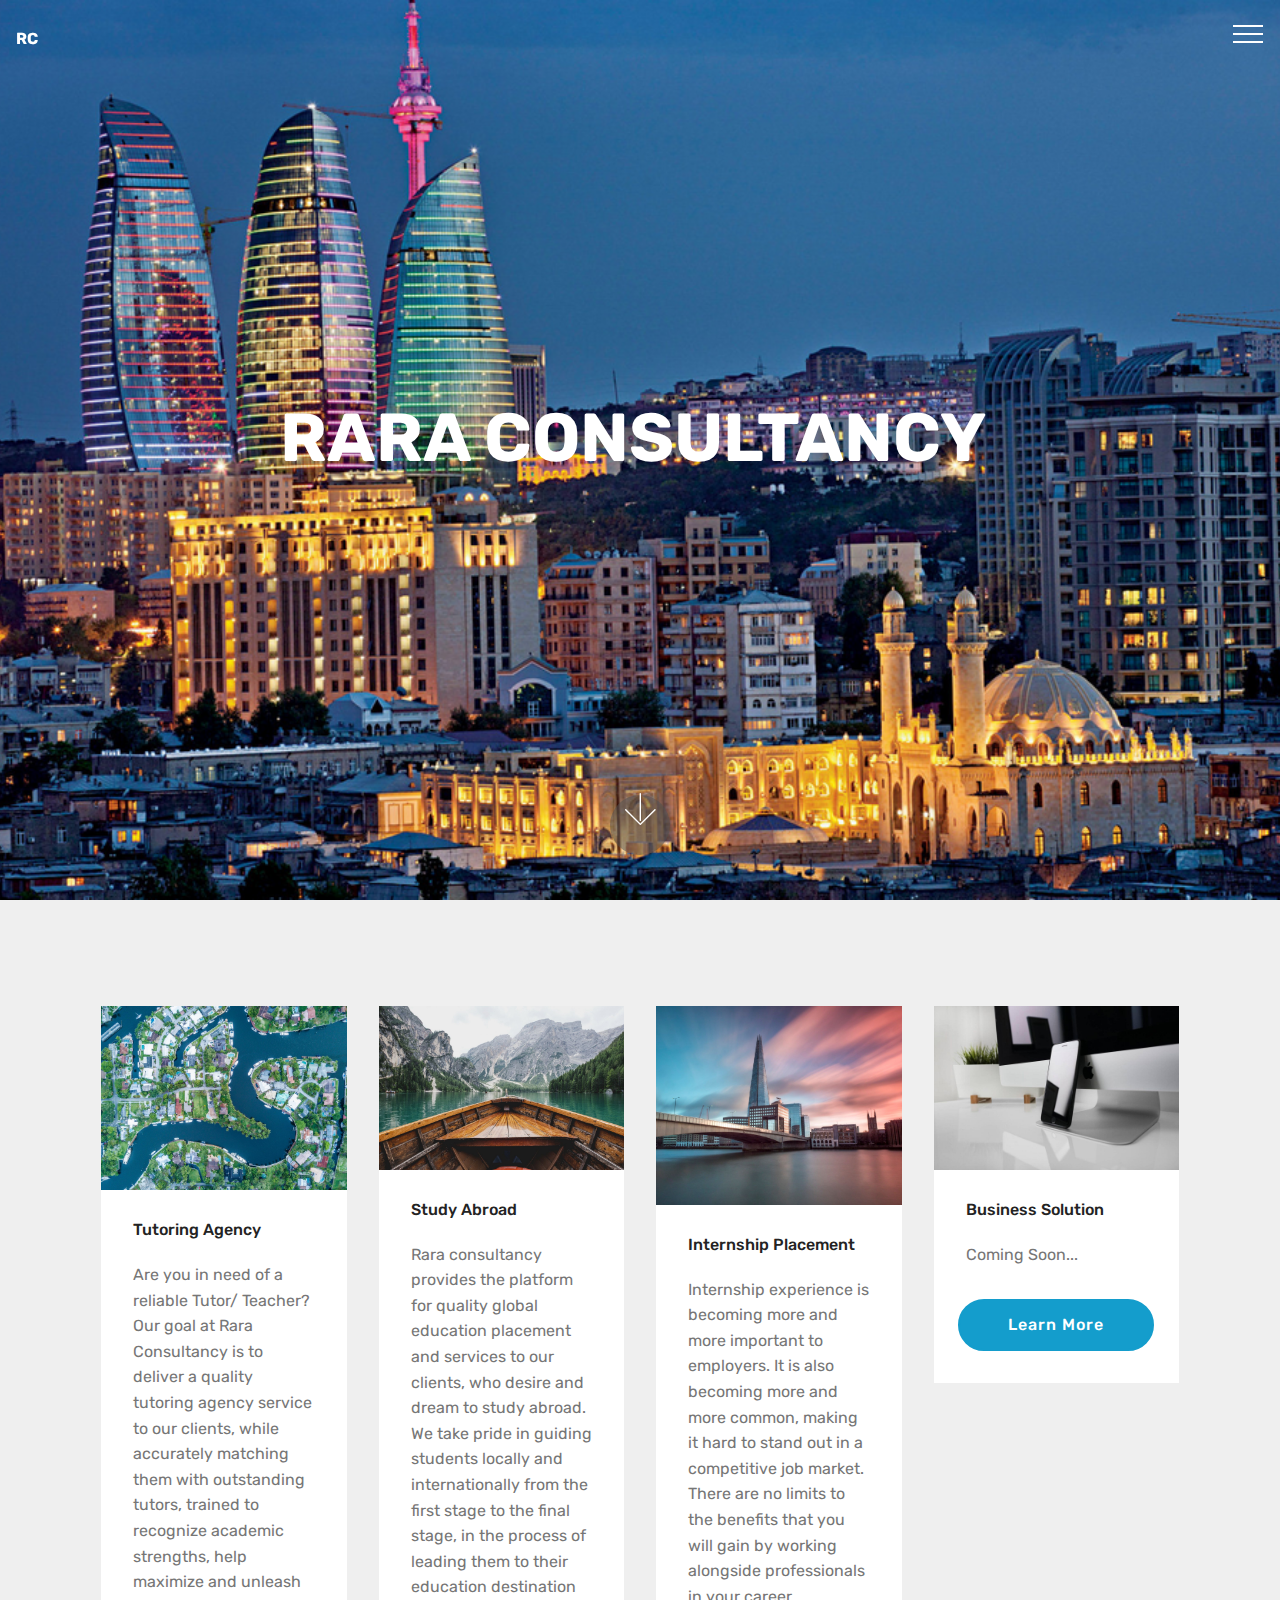
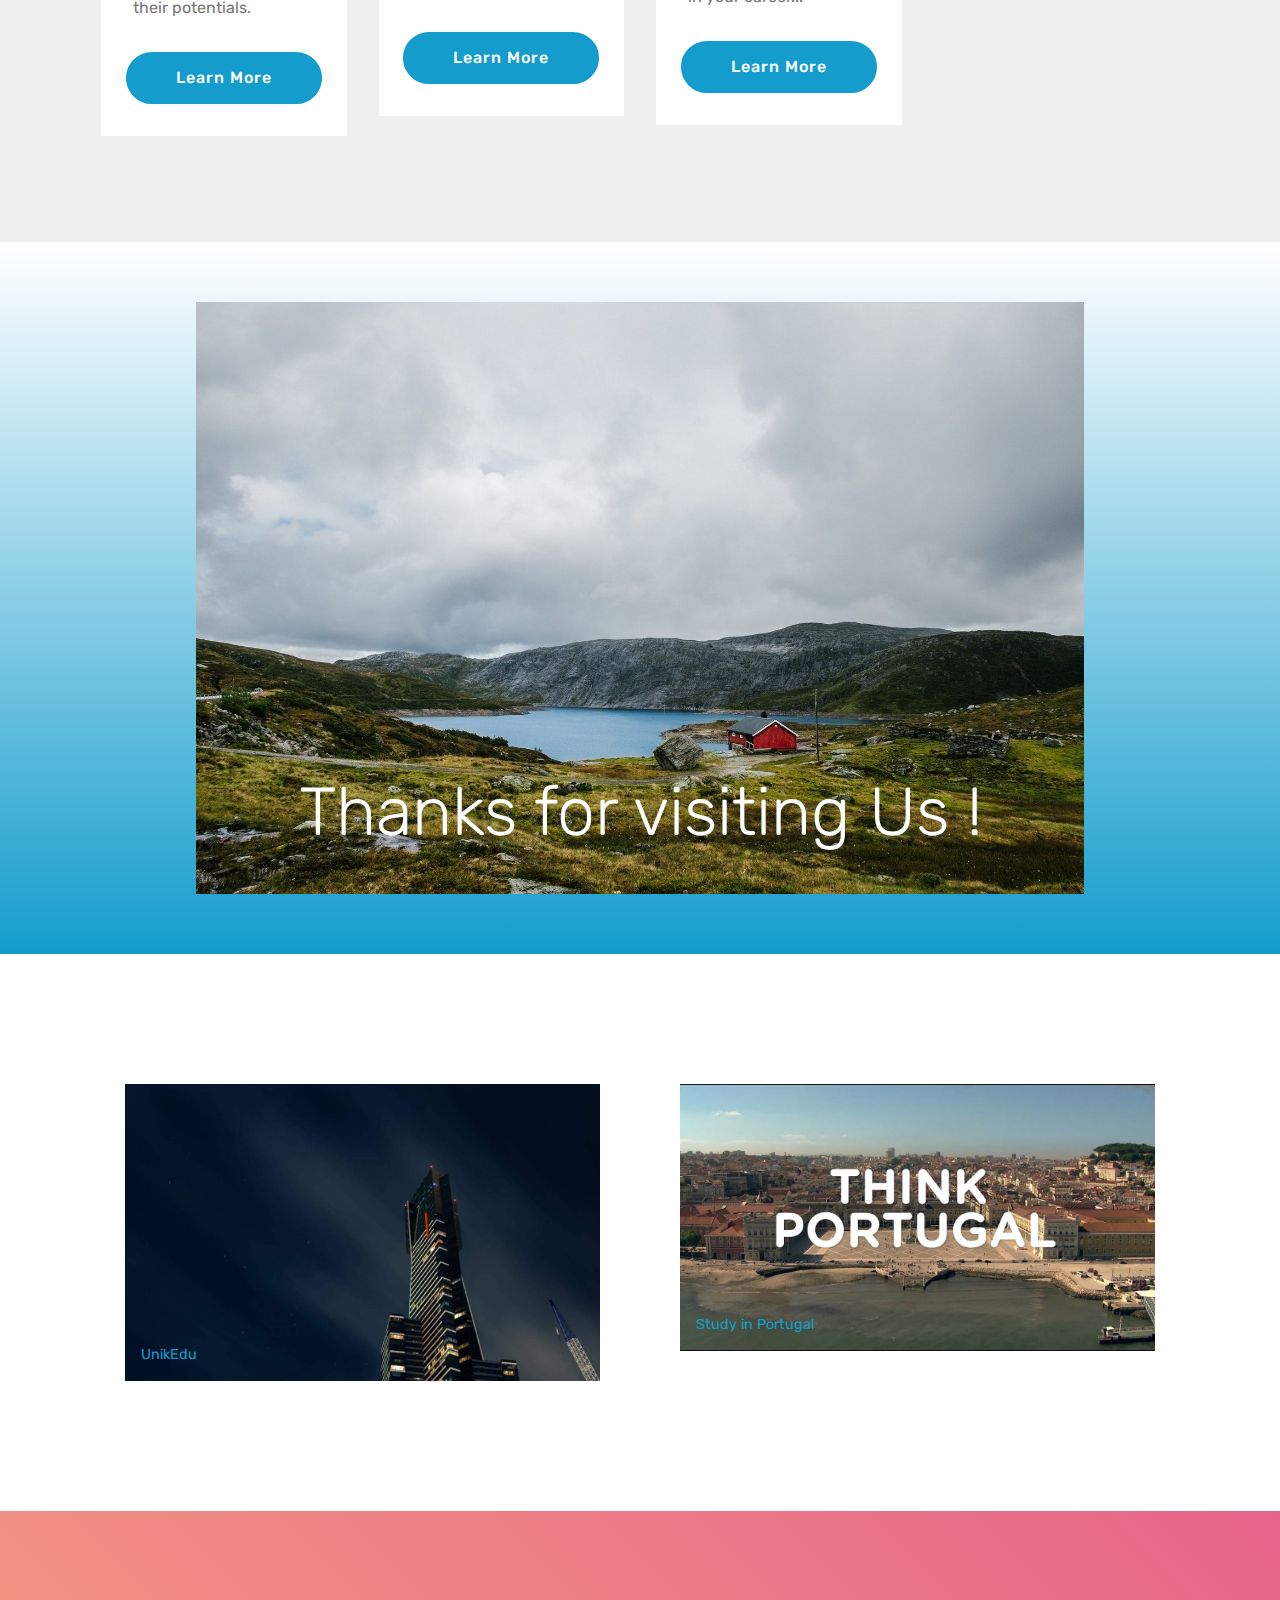
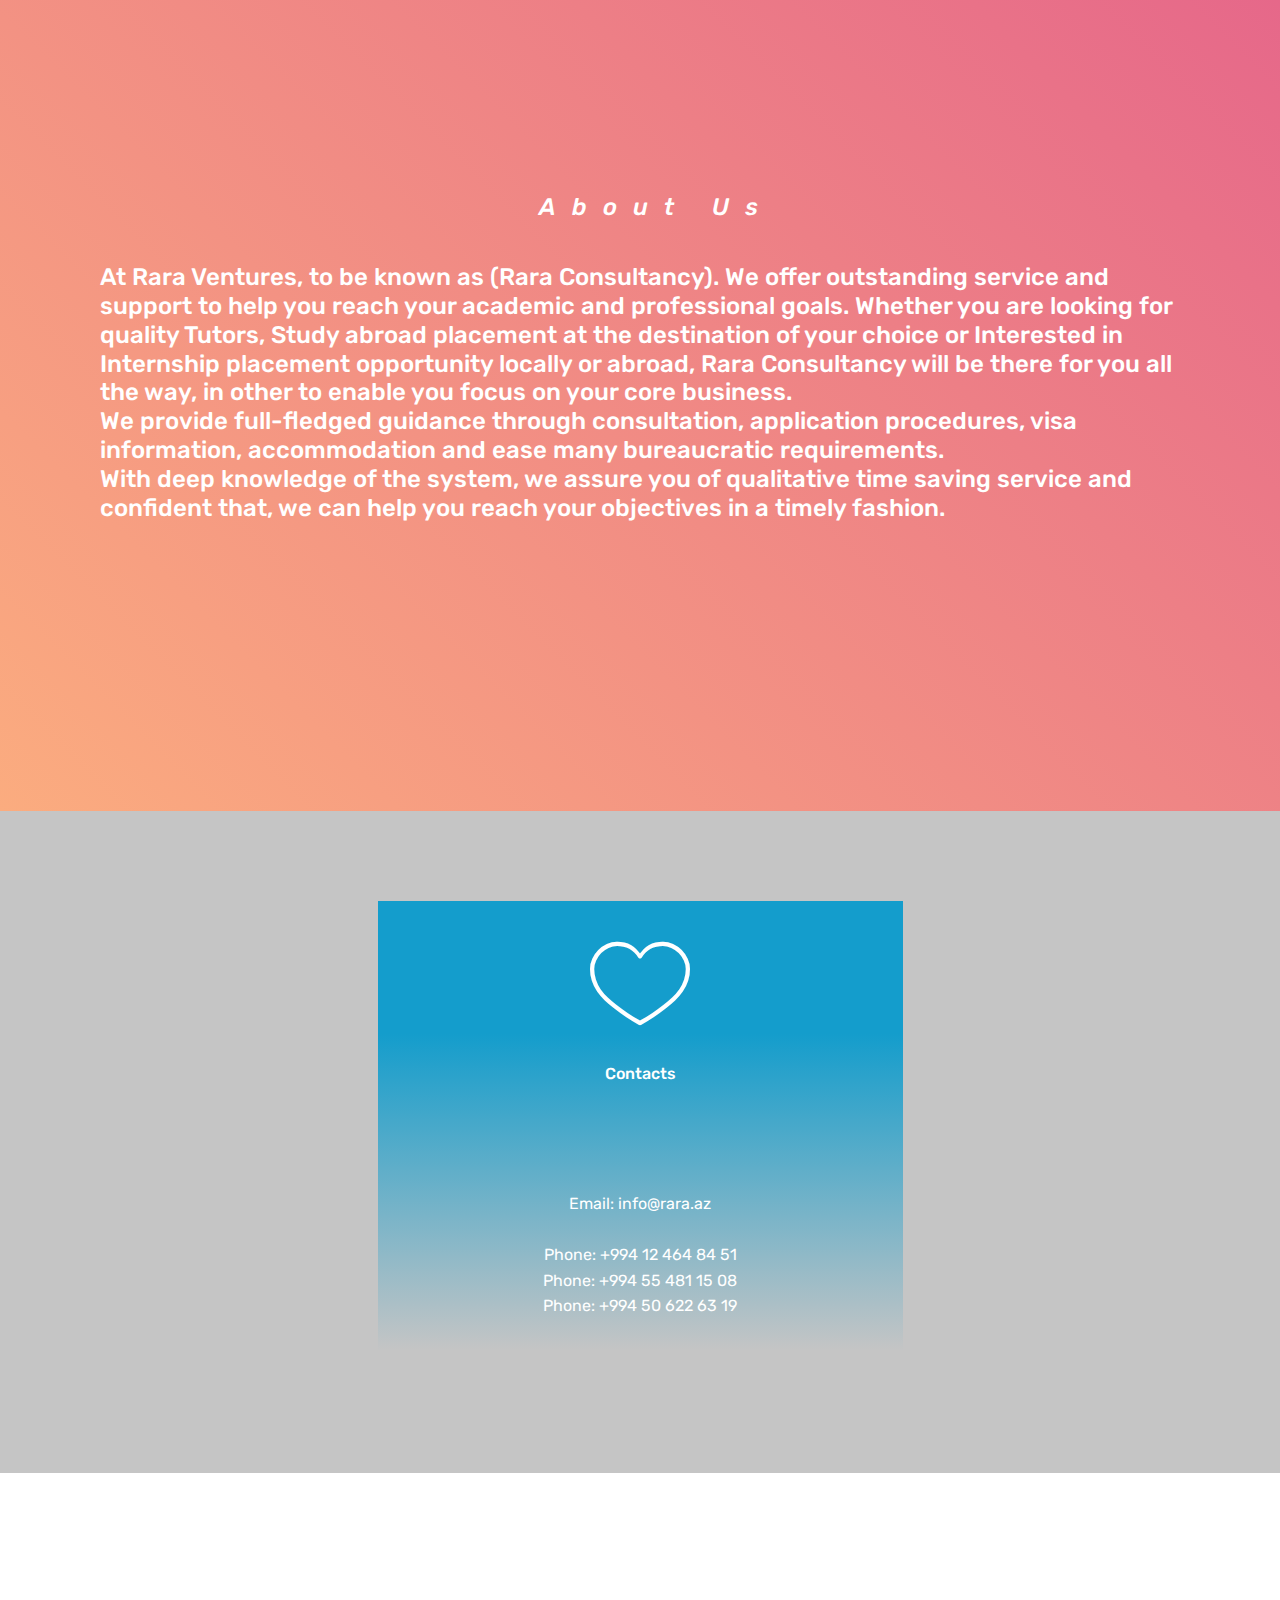
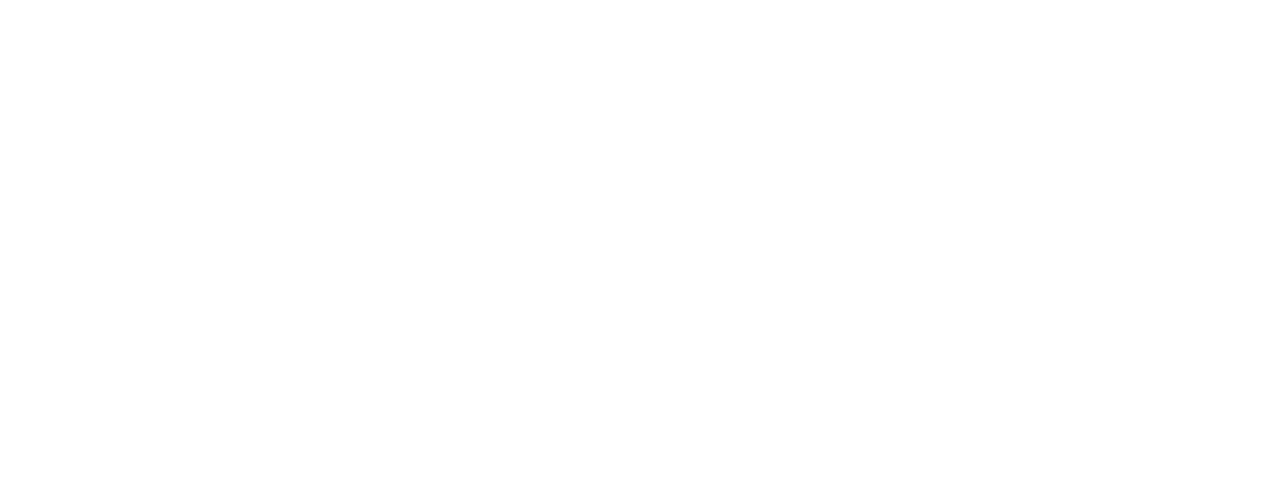
==== commit c0dfbc2b: "create github pages" ====
--- a/index.html
+++ b/index.html
@@ -57,7 +57,7 @@
     </nav>
 </section>
 
-<section class="engine"><a href="https://mobirise.ws/h">make your own website</a></section><section class="cid-qKWOVXdc7Q mbr-fullscreen mbr-parallax-background" id="header2-4">
+<section class="engine"><a href="https://mobirise.ws/o">best mobile website builder</a></section><section class="cid-qKWOVXdc7Q mbr-fullscreen mbr-parallax-background" id="header2-4">
 
     
 
@@ -157,74 +157,19 @@
     </div>
 </section>
 
-<section class="accordion1 cid-qKWX88r9qv" id="accordion1-c">
-
-    
-
-    
-    <div class="container">
-        <div class="media-container-row">
-            <div class="col-12 col-md-8">
-                <div class="section-head text-center space30">
-                    <h2 class="mbr-section-title pb-5 mbr-fonts-style display-2">
-                        Accordion FAQ
-                    </h2>
-                </div>
-                <div class="clearfix"></div>
-                <div id="bootstrap-accordion_3" class="panel-group accordionStyles accordion" role="tablist" aria-multiselectable="true">
-                    <div class="card">
-                        <div class="card-header" role="tab" id="headingOne">
-                            <a role="button" class="panel-title collapsed text-black" data-toggle="collapse" data-core="" href="#collapse1_3" aria-expanded="false" aria-controls="collapse1">
-                                <h4 class="mbr-fonts-style display-5">
-                                    <span class="sign mbr-iconfont mbri-arrow-down inactive"></span>
-                                    What is Rara?
-                                </h4>
-                            </a>
-                        </div>
-                        <div id="collapse1_3" class="panel-collapse noScroll collapse " role="tabpanel" aria-labelledby="headingOne" data-parent="#bootstrap-accordion_3">
-                            <div class="panel-body p-4">
-                                <p class="mbr-fonts-style panel-text display-7">
-                                   eeee</p>
-                            </div>
-                        </div>
-                    </div>
-                    <div class="card">
-                        <div class="card-header" role="tab" id="headingTwo">
-                            <a role="button" class="collapsed panel-title text-black" data-toggle="collapse" data-core="" href="#collapse2_3" aria-expanded="false" aria-controls="collapse2">
-                                <h4 class="mbr-fonts-style display-5">
-                                    <span class="sign mbr-iconfont mbri-arrow-down inactive"></span> Is it good for me?
-                               </h4>
-                            </a>
-                            
-                        </div>
-                        <div id="collapse2_3" class="panel-collapse noScroll collapse" role="tabpanel" aria-labelledby="headingTwo" data-parent="#bootstrap-accordion_3">
-                            <div class="panel-body p-4">
-                                <p class="mbr-fonts-style panel-text display-7">
-                                   rrrr</p>
-                            </div>
-                        </div>
-                    </div>
-                    <div class="card">
-                        <div class="card-header" role="tab" id="headingThree">
-                            <a role="button" class="collapsed text-black panel-title" data-toggle="collapse" data-core="" href="#collapse3_3" aria-expanded="false" aria-controls="collapse3">
-                                <h4 class="mbr-fonts-style display-5">
-                                    <span class="sign mbr-iconfont mbri-arrow-down inactive"></span> Why Rara?
-                                </h4>
-                            </a>
-                        </div>
-                        <div id="collapse3_3" class="panel-collapse noScroll collapse" role="tabpanel" aria-labelledby="headingThree" data-parent="#bootstrap-accordion_3">
-                            <div class="panel-body p-4">
-                                <p class="mbr-fonts-style panel-text display-7">rrrrr</p>
-                            </div>
-                        </div>
-                    </div>
-                    
-                    
-                    
-                </div>
-            </div>
-        </div>
-    </div>
+<section class="cid-qNfevQER3o" id="image3-3b">
+
+    
+
+    <figure class="mbr-figure container">
+            <div class="image-block" style="width: 80%;">
+                <img src="assets/images/mbr-2-1620x1080.jpg" width="1400" alt="Mobirise" title="">
+                <figcaption class="mbr-figure-caption mbr-figure-caption-over">
+                    <div class="container pb-5 mbr-white align-center mbr-fonts-style display-1">
+                        Thanks for visiting Us !</div>
+                </figcaption>
+            </div>
+    </figure>
 </section>
 
 <section class="mbr-gallery mbr-slider-carousel cid-qLdUeQg027" id="gallery1-1i">
@@ -352,14 +297,13 @@
   <script src="assets/tether/tether.min.js"></script>
   <script src="assets/bootstrap/js/bootstrap.min.js"></script>
   <script src="assets/dropdown/js/script.min.js"></script>
-  <script src="assets/touchswipe/jquery.touch-swipe.min.js"></script>
   <script src="assets/smoothscroll/smooth-scroll.js"></script>
-  <script src="assets/mbr-switch-arrow/mbr-switch-arrow.js"></script>
+  <script src="assets/parallax/jarallax.min.js"></script>
   <script src="assets/masonry/masonry.pkgd.min.js"></script>
   <script src="assets/imagesloaded/imagesloaded.pkgd.min.js"></script>
   <script src="assets/bootstrapcarouselswipe/bootstrap-carousel-swipe.js"></script>
   <script src="assets/vimeoplayer/jquery.mb.vimeo_player.js"></script>
-  <script src="assets/parallax/jarallax.min.js"></script>
+  <script src="assets/touchswipe/jquery.touch-swipe.min.js"></script>
   <script src="assets/theme/js/script.js"></script>
   <script src="assets/gallery/player.min.js"></script>
   <script src="assets/gallery/script.js"></script>
--- a/assets/mobirise/css/mbr-additional.css
+++ b/assets/mobirise/css/mbr-additional.css
@@ -1804,43 +1804,27 @@
   box-shadow: 0px 0px 30px 0px rgba(0, 0, 0, 0.05);
   transition: box-shadow 0.3s;
 }
-.cid-qKWX88r9qv {
+.cid-qNfevQER3o {
   padding-top: 60px;
   padding-bottom: 60px;
-  background-color: #f9f9f9;
+  background: #ffffff;
+  background: linear-gradient(0deg, #149dcc, #ffffff);
+}
+.cid-qNfevQER3o .image-block {
+  margin: auto;
+}
+.cid-qNfevQER3o figcaption {
   position: relative;
 }
-.cid-qKWX88r9qv .card {
-  border-radius: 0px;
-  margin-bottom: -1px;
-}
-.cid-qKWX88r9qv .card .card-header {
-  border-radius: 0px;
-  border: 0px;
-  padding: 0;
-}
-.cid-qKWX88r9qv .card .card-header a.panel-title {
-  margin-bottom: 0;
-  font-style: normal;
-  font-weight: 500;
-  display: block;
-  text-decoration: none !important;
-  margin-top: -1px;
-  line-height: normal;
-}
-.cid-qKWX88r9qv .card .card-header a.panel-title:focus {
-  text-decoration: none !important;
-}
-.cid-qKWX88r9qv .card .card-header a.panel-title h4 {
-  padding: 1.3rem 2rem;
-  border: 1px solid #dfdfdf;
-  margin-bottom: 0;
-}
-.cid-qKWX88r9qv .card .card-header a.panel-title h4 .sign {
-  padding-right: 1rem;
-}
-.cid-qKWX88r9qv .card .panel-body {
-  color: #767676;
+.cid-qNfevQER3o figcaption div {
+  position: absolute;
+  bottom: 0;
+  width: 100%;
+}
+@media (max-width: 768px) {
+  .cid-qNfevQER3o .image-block {
+    width: 100% !important;
+  }
 }
 .cid-qLdUeQg027 {
   padding-top: 90px;
